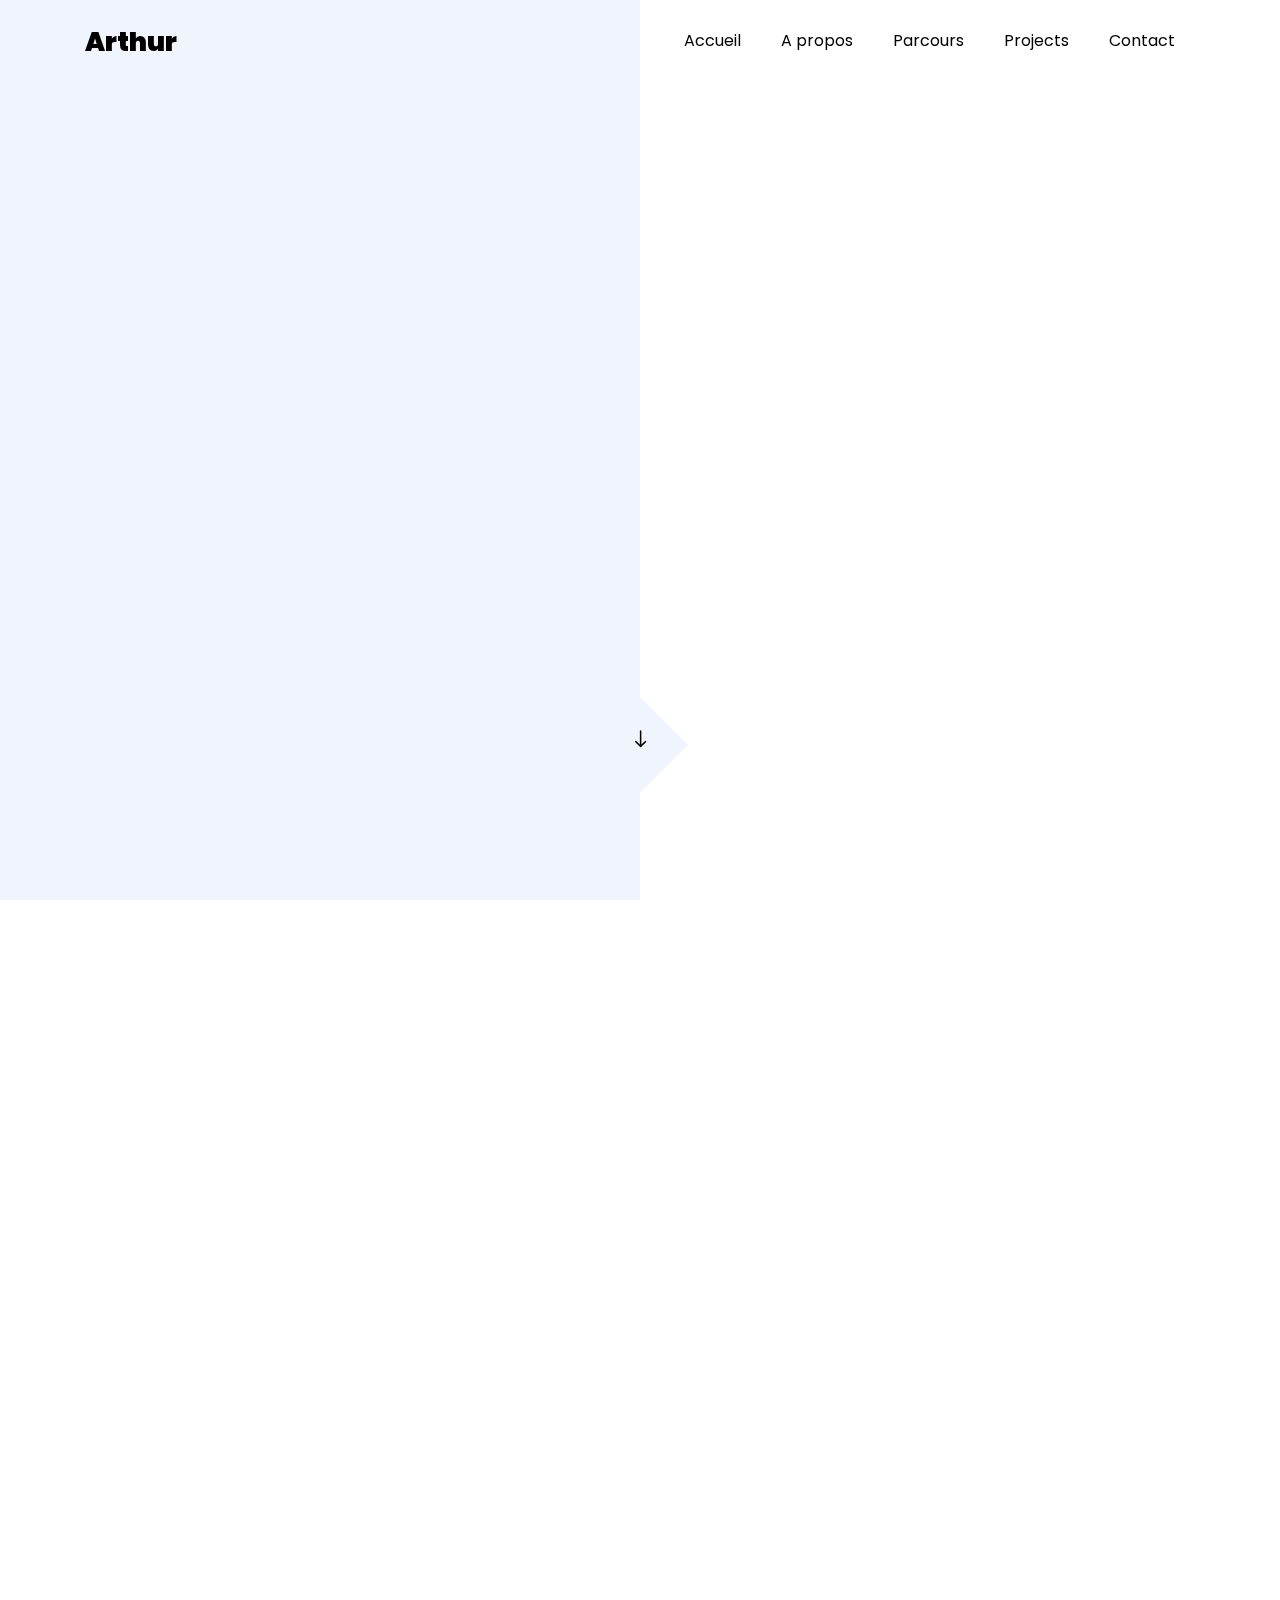
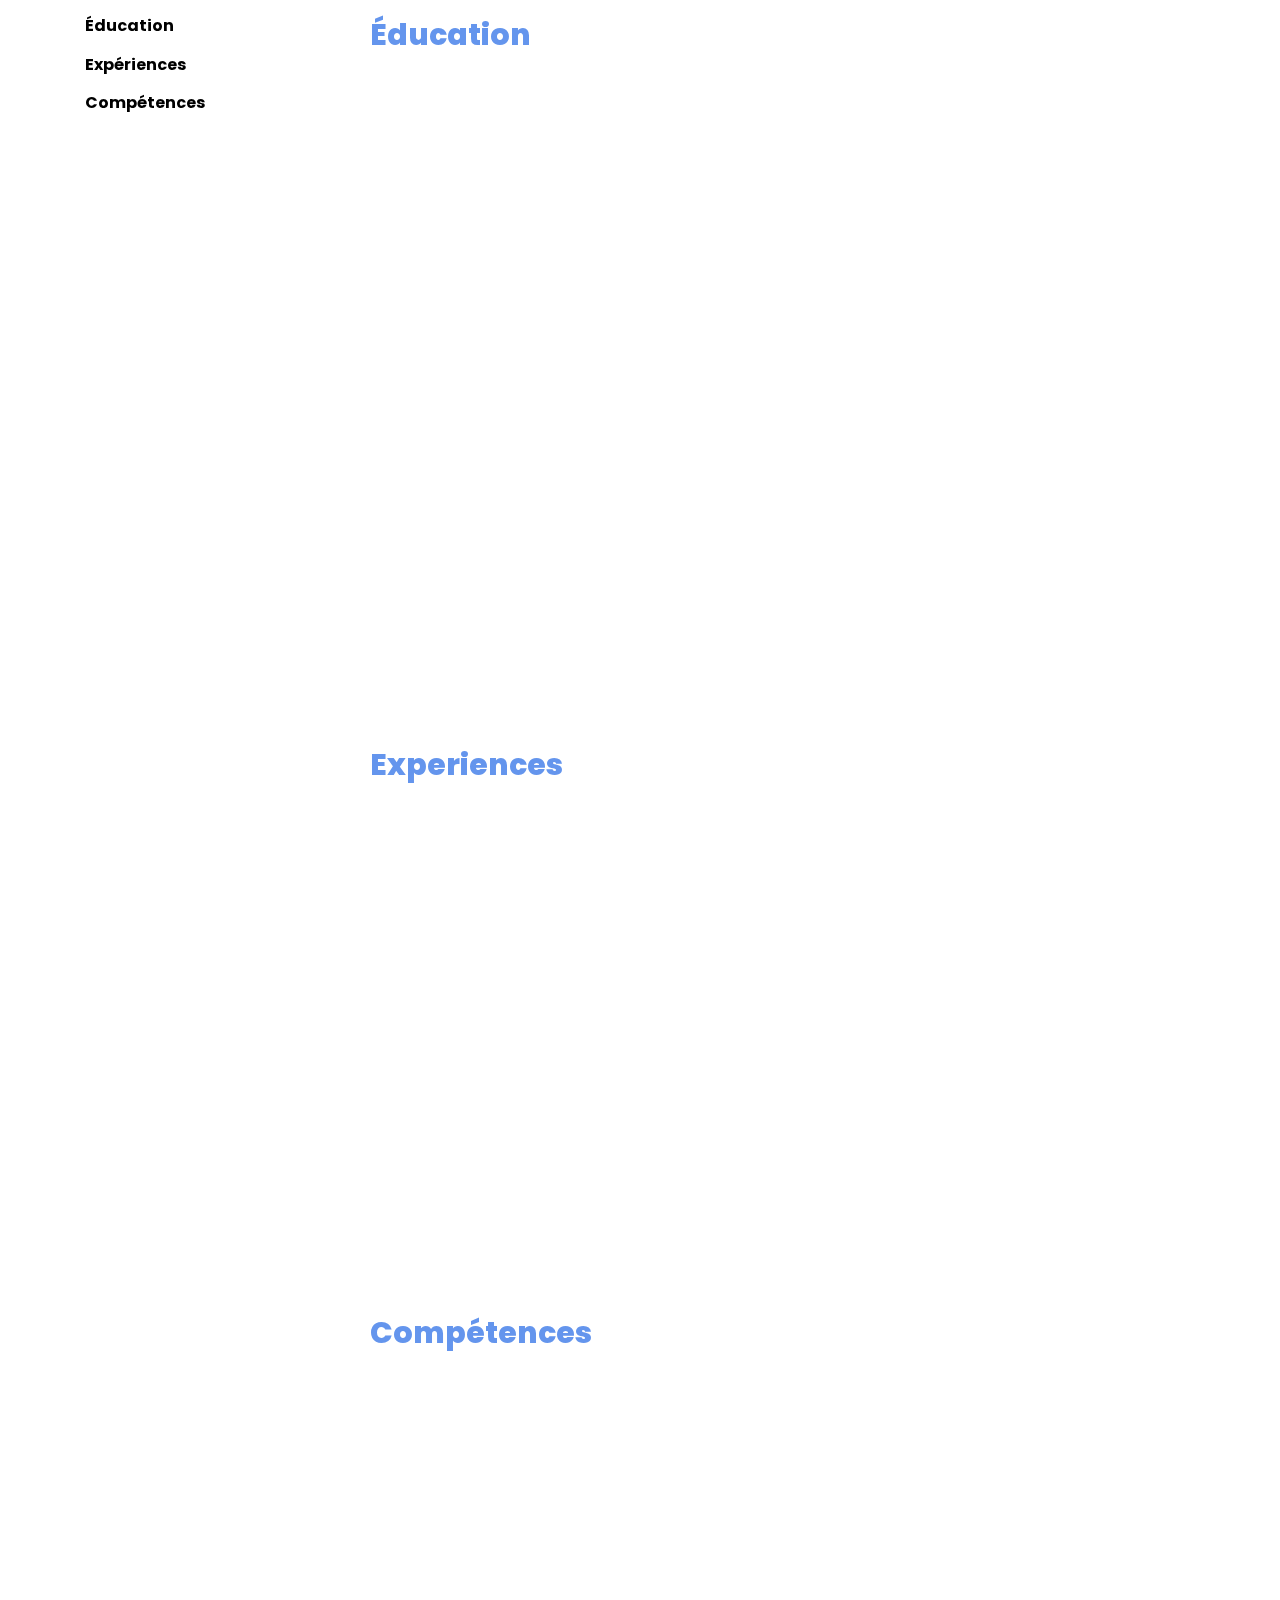
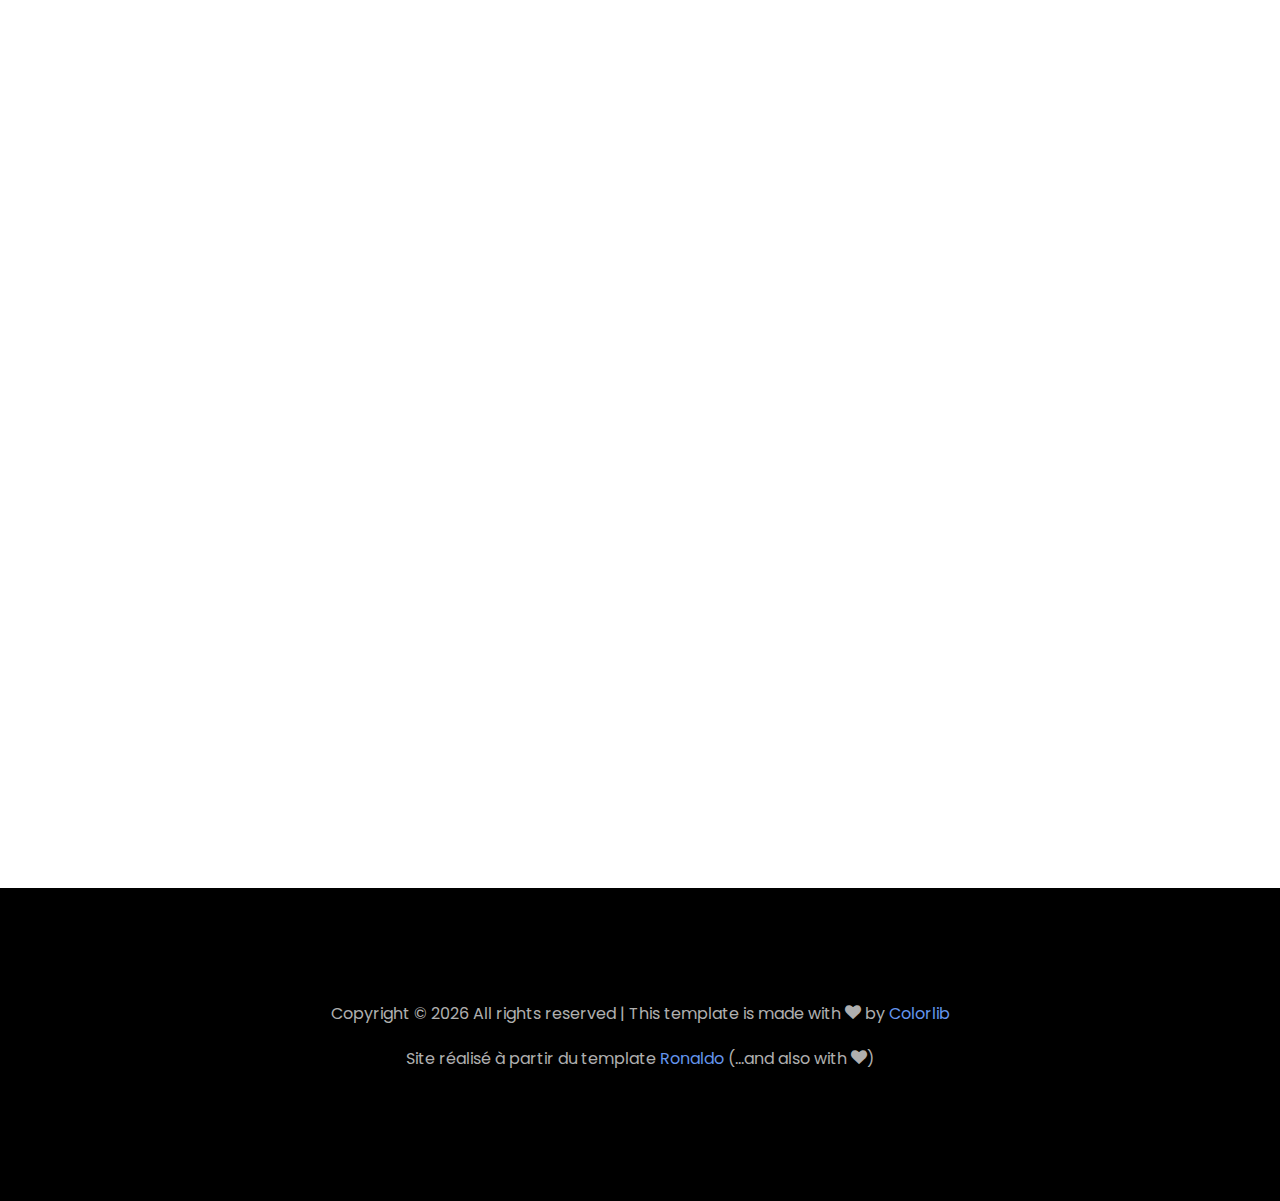
==== index.html @ f4942890 "add files" ====
<!DOCTYPE html>
<html lang="en">

<head>
	<title>Arthur Poullin</title>
	<meta charset="utf-8">
	<meta name="viewport" content="width=device-width, initial-scale=1, shrink-to-fit=no">

	<link href="https://fonts.googleapis.com/css?family=Poppins:100,200,300,400,500,600,700,800,900" rel="stylesheet">

	<link rel="stylesheet" href="css/open-iconic-bootstrap.min.css">
	<link rel="stylesheet" href="css/animate.css">

	<link rel="stylesheet" href="css/owl.carousel.min.css">
	<link rel="stylesheet" href="css/owl.theme.default.min.css">
	<link rel="stylesheet" href="css/magnific-popup.css">

	<link rel="stylesheet" href="css/aos.css">

	<link rel="stylesheet" href="css/ionicons.min.css">

	<link rel="stylesheet" href="css/flaticon.css">
	<link rel="stylesheet" href="css/icomoon.css">
	<link rel="stylesheet" href="css/style.css">
</head>

<body data-spy="scroll" data-target=".site-navbar-target" data-offset="300">


	<nav class="navbar navbar-expand-lg navbar-dark ftco_navbar ftco-navbar-light site-navbar-target" id="ftco-navbar">
		<div class="container">
			<a class="navbar-brand" href="index.html"><span>A</span>rthur</a>
			<button class="navbar-toggler js-fh5co-nav-toggle fh5co-nav-toggle" type="button" data-toggle="collapse"
				data-target="#ftco-nav" aria-controls="ftco-nav" aria-expanded="false" aria-label="Toggle navigation">
				<span class="oi oi-menu"></span> Menu
			</button>

			<div class="collapse navbar-collapse" id="ftco-nav">
				<ul class="navbar-nav nav ml-auto">
					<li class="nav-item"><a href="#home-section" class="nav-link"><span>Accueil</span></a></li>
					<li class="nav-item"><a href="#about-section" class="nav-link"><span>A propos</span></a></li>
					<li class="nav-item"><a href="#resume-section" class="nav-link"><span>Parcours</span></a></li>
					<li class="nav-item"><a href="#projects-section" class="nav-link"><span>Projects</span></a></li>
					<li class="nav-item"><a href="#contact-section" class="nav-link"><span>Contact</span></a></li>
				</ul>
			</div>
		</div>
	</nav>


	<section class="hero-wrap js-fullheight">
		<div class="overlay"></div>
		<div class="container">
			<div class="row no-gutters slider-text js-fullheight justify-content-center align-items-center">
				<div class="col-lg-8 col-md-6 ftco-animate d-flex align-items-center">
					<div class="text text-center">
						<span class="subheading">Bonjour, je suis </span>
						<h1>Arthur Poullin</h1>
						<h2>Bienvenue sur mon site !</h2>

					</div>
				</div>
			</div>
		</div>
		</div>
		<div class="mouse">
			<a href="#" class="mouse-icon">
				<div class="mouse-wheel"><span class="ion-ios-arrow-round-down"></span></div>
			</a>
		</div>
	</section>

	<section class="ftco-about goto-here ftco-section ftco-no-pt ftco-no-pb" id="about-section">
		<div class="container">
			<div class="row justify-content-center py-5 mt-5">
				<div class="col-md-12 heading-section ftco-animate fadeInUp ftco-animated">
					<div class="text-center">
						<h2 class="mb-4">A propos</h2>
						<p>Je suis
							<span class="txt-rotate" data-period="700"
								data-rotate='[ "passionné d&#39;informatique.", "étudiant.", "ambitieux."]'>
								<span class="wrap"></span>
							</span>
						</p>
					</div>

					<div class="d-flex">
						<ul class="about-info list-inline mx-auto justify-content-center mt-4 mb-4 px-md-0 px-2">
							<li class="d-flex"><span>Nom :</span> <span>Arthur Poullin</span></li>
							<li class="d-flex"><span>Age :</span> <span id="age" birth="June 18, 1999"></span></li>
							<li class="d-flex"><span>Addresse :</span> <span>14000 Caen, France</span>
							</li>
							<li class="d-flex"><span>Email :</span> <span>
									<a href="mailto:arthur.poullin99@gmail.com">arthur.poullin99@gmail.com</a></span>
							</li>
							<li class="d-flex"><span>Téléphone :</span> <span>
									<a href="tel://+33635286631">+33 6 35 28 66 31</a></span>
							</li>
						</ul>
					</div>

					<div class="counter-wrap ftco-animate fadeInUp d-flex justify-content-center ftco-animated">
						<p><a href="#" class="btn btn-primary py-3 px-3 mr-2">Télécharger mon CV</a></p>
						<p>
							<a href="https://www.linkedin.com/in/arthur-p-645905150/" class="btn btn-primary py-3 px-3 mr-2">
								<img src="images/linkedIn-logo.png" class="img-fluid button-icon">
							</a>
						</p>

					</div>

				</div>

			</div>
		</div>
	</section>

	<section class="ftco-section ftco-no-pb" id="resume-section">
		<div class="container">
			<div class="row">
				<div class="col-md-3">
					<nav id="navi">
						<ul>
							<li><a href="#page-1">Éducation</a></li>
							<li><a href="#page-2">Expériences</a></li>
							<li><a href="#page-3">Compétences</a></li>
						</ul>
					</nav>
				</div>
				<div class="col-md-9">
					<div id="page-1" class="page one">
						<h2 class="heading">Éducation</h2>
						<div class="resume-wrap d-flex ftco-animate">
							<div class="icon d-flex align-items-center justify-content-center">
								<span class="flaticon-ideas"></span>
							</div>
							<div class="text pl-3">
								<span class="date">2018-2019</span>
								<h2>Licence Informatique</h2>
								<span class="position">Caen, Campus 2</span>
								<p>Diplôme en cours.</p>
							</div>
						</div>
						<div class="resume-wrap d-flex ftco-animate">
							<div class="icon d-flex align-items-center justify-content-center">
								<span class="flaticon-ideas"></span>
							</div>
							<div class="text pl-3">
								<span class="date">2017-2019</span>
								<h2>DUT Informatique</h2>
								<span class="position">Ifs, Campus 3</span>
								<p>Diplôme obtennu.</p>
							</div>
						</div>
						<div class="resume-wrap d-flex ftco-animate">
							<div class="icon d-flex align-items-center justify-content-center">
								<span class="flaticon-ideas"></span>
							</div>
							<div class="text pl-3">
								<span class="date">2014-2017</span>
								<h2>Baccalauréat option S</h2>
								<span class="position">Lycée Charles de Gaulle, Caen</span>
								<p>Diplôme obtenu, mention assez-bien.</p>
							</div>
						</div>
					</div>

					<div id="page-2" class="page two">
						<h2 class="heading">Experiences</h2>
						<div class="resume-wrap d-flex ftco-animate">
							<div class="icon d-flex align-items-center justify-content-center">
								<span class="flaticon-ideas"></span>
							</div>
							<div class="text pl-3">
								<span class="date">Avril 2019-Juin 2019</span>
								<h2>Stage à Malkyrs Studio</h2>
								<span class="position">Développeur informatique</span>
								<p>Chargé de la création d'une interface de contrôle des
									cartes du jeu Malkyrs. Interface réalisé en C# à l'aide
									de Visual Studio</p>
							</div>
						</div>
						<div class="resume-wrap d-flex ftco-animate">
							<div class="icon d-flex align-items-center justify-content-center">
								<span class="flaticon-ideas"></span>
							</div>
							<div class="text pl-3">
								<span class="date">Eté 2018</span>
								<h2>ASH Bio-nettoyage au CHU de Caen</h2>
								<span class="position">Contrat Saisonnier</span>
								<p>Contrat saisonnier au sein du CHU de Caen.</p>
							</div>
						</div>
					</div>

					<div id="page-3" class="page three">
						<h2 class="heading">Compétences</h2>
						<div class="row">
							<div class="col-md-6 animate-box">
								<div class="progress-wrap ftco-animate">
									<h3>Java / C#</h3>
									<div class="progress">
										<div class="progress-bar color-1" role="progressbar" aria-valuenow="80"
											aria-valuemin="0" aria-valuemax="100" style="width:80%">
											<span>80%</span>
										</div>
									</div>
								</div>
							</div>
							<div class="col-md-6 animate-box">
								<div class="progress-wrap ftco-animate">
									<h3>C / Python</h3>
									<div class="progress">
										<div class="progress-bar color-2" role="progressbar" aria-valuenow="60"
											aria-valuemin="0" aria-valuemax="100" style="width:60%">
											<span>60%</span>
										</div>
									</div>
								</div>
							</div>
							<div class="col-md-6 animate-box">
								<div class="progress-wrap ftco-animate">
									<h3>SQL</h3>
									<div class="progress">
										<div class="progress-bar color-3" role="progressbar" aria-valuenow="80"
											aria-valuemin="0" aria-valuemax="70" style="width:80%">
											<span>80%</span>
										</div>
									</div>
								</div>
							</div>
							<div class="col-md-6 animate-box">
								<div class="progress-wrap ftco-animate">
									<h3>PHP</h3>
									<div class="progress">
										<div class="progress-bar color-4" role="progressbar" aria-valuenow="70"
											aria-valuemin="0" aria-valuemax="100" style="width:70%">
											<span>70%</span>
										</div>
									</div>
								</div>
							</div>
							<div class="col-md-6 animate-box">
								<div class="progress-wrap ftco-animate">
									<h3>HTML 5</h3>
									<div class="progress">
										<div class="progress-bar color-5" role="progressbar" aria-valuenow="70"
											aria-valuemin="0" aria-valuemax="100" style="width:70%">
											<span>70%</span>
										</div>
									</div>
								</div>
							</div>
							<div class="col-md-6 animate-box">
								<div class="progress-wrap ftco-animate">
									<h3>CSS 3</h3>
									<div class="progress">
										<div class="progress-bar color-6" role="progressbar" aria-valuenow="60"
											aria-valuemin="0" aria-valuemax="100" style="width:60%">
											<span>60%</span>
										</div>
									</div>
								</div>
							</div>
						</div>
					</div>
				</div>
			</div>
		</div>
	</section>

	<section class="ftco-section ftco-project" id="projects-section">
		<div class="container">
			<div class="row no-gutters justify-content-center pb-5">
				<div class="col-md-12 heading-section text-center ftco-animate">
					<h1 class="big big-2">Projets</h1>
					<h2 class="mb-4">Projets</h2>
					<p>Les différents projets informatique que j'ai pu être amené à développer au cours de ma formation. </p>
				</div>
			</div>

			<div class="row justify-content-center">
				<div class="col-md-6">
					<div class="project img ftco-animate d-flex justify-content-center align-items-center"
						style="background-image: url(images/work-1.jpg);">
						<div class="overlay"></div>
						<div class="text text-center p-4">
							<h3><a href="#">Aromatic</a></h3>
						</div>											
					</div>

					<div class="resume-wrap no-border d-flex ftco-animate pt-5 pb-5 pl-2">
						<div class="icon d-flex align-items-center justify-content-center">
							<span class="flaticon-ideas"></span>
						</div>
						<div class="text pl-3">
							<span class="date">2017-2019</span>
							<h2>Aromatic </h2>
							<span class="position">Site de e-commerce</span>
							<p>Projet de 2ème année de DUT Informatique réalisé à l'aide de Prestashop pour la vente 
								de vêtement en ligne de la marque <a href="https://www.facebook.com/aromaticskateboarding/">Aromatic</a>.
							</p>
						</div>
					</div>
				</div>

				<div class="col-md-6">
					<div class="project img ftco-animate d-flex justify-content-center align-items-center"
						style="background-image: url(images/work-2.jpg);">
						<div class="overlay"></div>
						<div class="text text-center p-4">
							<h3><a href="#">Series+</a></h3>
						</div>											
					</div>

					<div class="resume-wrap no-border d-flex ftco-animate pt-5 pb-5 pr-2 pl-2">
						<div class="icon d-flex align-items-center justify-content-center">
							<span class="flaticon-ideas"></span>
						</div>
						<div class="text pl-3">
							<span class="date">2019</span>
							<h2>Series+</h2>
							<span class="position">Site repertoriant les séries</span>
							<p>Ce site a été développé en utilisant l'architecture MVCR en PHP objet. Celui-ci communique
								avec une base de données SQL permettant la gestion des séries et des comptes utilisateurs.</p>
						</div>
					</div>
				</div>

				<div class="col-md-6">
					<div class="project img ftco-animate d-flex justify-content-center align-items-center"
						style="background-image: url(images/work-3.jpg);">
						<div class="overlay"></div>
						<div class="text text-center p-4">
							<h3><a href="#">Black-Jack</a></h3>
						</div>											
					</div>

					<div class="resume-wrap no-border d-flex ftco-animate pt-5 pb-5 pl-2">
						<div class="icon d-flex align-items-center justify-content-center">
							<span class="flaticon-ideas"></span>
						</div>
						<div class="text pl-3">
							<span class="date">2019</span>
							<h2>BlackJack</h2>
							<span class="position">Application Java</span>
							<p>Application développé en Java à l'aide du modèle MVC. Le jeu utilise la bibliothèque JavaSwing
								pour la partie Vue.
							</p>
						</div>
					</div>
				</div>

				<div class="col-md-6">
					<div class="project img ftco-animate d-flex justify-content-center align-items-center"
						style="background-image: url(images/work-4.png);">
						<div class="overlay"></div>
						<div class="text text-center p-4">
							<h3><a href="#">Malkyrs NFC Interface</a></h3>
						</div>											
					</div>

					<div class="resume-wrap no-border d-flex ftco-animate pt-5 pb-5 pl-2">
						<div class="icon d-flex align-items-center justify-content-center">
							<span class="flaticon-ideas"></span>
						</div>
						<div class="text pl-3">
							<span class="date">2019</span>
							<h2>Interface de Contrôle des cartes Malkyrs</h2>
							<span class="position">Interface de Contrôle des cartes Malkyrs</span>
							<p>Interface développé à l'aide de Visual Studio en C# pour la validation des cartes du jeu Malkyrs.
								L'application se base sur l'API du jeu et utilise Material Design pour l'affichage.
							</p>
						</div>
					</div>
				</div>
				
			</div>
		</div>
	</section>

	<section class="ftco-section contact-section ftco-no-pb" id="contact-section">
		<div class="container">
			<div class="row justify-content-center mb-5 pb-3">
				<div class="col-md-7 heading-section text-center ftco-animate">
					<h1 class="big big-2">Contact</h1>
					<h2 class="mb-4">Contactez moi</h2>
					<p>N'hésitez pas à me contacter par mail ou par téléphone.</p>
				</div>
			</div>

			<div class="row d-flex contact-info mb-5">
				<div class="col-md-6 d-flex ftco-animate">
					<div class="align-self-stretch box text-center p-4 shadow">
						<div class="icon d-flex align-items-center justify-content-center">
							<span class="icon-phone2"></span>
						</div>
						<div>
							<h3 class="mb-4">Téléphone</h3>
							<p><a href="tel://+33635286631">+33 6 35 28 66 31</a></p>
						</div>
					</div>
				</div>
				<div class="col-md-6 d-flex ftco-animate">
					<div class="align-self-stretch box text-center p-4 shadow">
						<div class="icon d-flex align-items-center justify-content-center">
							<span class="icon-paper-plane"></span>
						</div>
						<div>
							<h3 class="mb-4">Adresse email</h3>
							<p><a href="mailto:arthur.poullin99@gmail.com">arthur.poullin99@gmail.com</a></p>
						</div>
					</div>
				</div>
			</div>
		</div>
	</section>


	<footer class="ftco-footer ftco-section">
		<div class="container">
			<div class="row">
				<div class="col-md-12 text-center">
					<p>
						<!-- Link back to Colorlib can't be removed. Template is licensed under CC BY 3.0. -->
						Copyright &copy;
						<script>document.write(new Date().getFullYear());</script> All rights reserved | This template
						is made with <i class="icon-heart color-danger" aria-hidden="true"></i> by <a
							href="https://colorlib.com" target="_blank">Colorlib</a>
						<!-- Link back to Colorlib can't be removed. Template is licensed under CC BY 3.0. -->
					</p>
				</div>
				<div class="col-md-12 text-center">
					<p>Site réalisé à partir du template <a href="https://colorlib.com/wp/template/ronaldo/">Ronaldo</a>
						 (...and also with <i class="icon-heart color-danger" aria-hidden="true"></i>)
					</p>
				</div>
			</div>
		</div>
	</footer>



	<!-- loader -->
	<div id="ftco-loader" class="show fullscreen"><svg class="circular" width="48px" height="48px">
			<circle class="path-bg" cx="24" cy="24" r="22" fill="none" stroke-width="4" stroke="#eeeeee" />
			<circle class="path" cx="24" cy="24" r="22" fill="none" stroke-width="4" stroke-miterlimit="10"
				stroke="#F96D00" /></svg></div>


	<script src="js/jquery.min.js"></script>
	<script src="js/jquery-migrate-3.0.1.min.js"></script>
	<script src="js/popper.min.js"></script>
	<script src="js/bootstrap.min.js"></script>
	<script src="js/jquery.easing.1.3.js"></script>
	<script src="js/jquery.waypoints.min.js"></script>
	<script src="js/jquery.stellar.min.js"></script>
	<script src="js/owl.carousel.min.js"></script>
	<script src="js/jquery.magnific-popup.min.js"></script>
	<script src="js/aos.js"></script>
	<script src="js/jquery.animateNumber.min.js"></script>
	<script src="js/scrollax.min.js"></script>

	<script src="js/main.js"></script>

</body>

</html>
---- css/flaticon.css ----
/*
  	Flaticon icon font: Flaticon
  	Creation date: 04/01/2019 13:45
  	*/


@font-face {
  font-family: "Flaticon";
  src: url("../fonts/flaticon/font/Flaticon.eot");
  src: url("../fonts/flaticon/font/Flaticon.eot?#iefix") format("embedded-opentype"),
       url("../fonts/flaticon/font/Flaticon.woff") format("woff"),
       url("../fonts/flaticon/font/Flaticon.ttf") format("truetype"),
       url("../fonts/flaticon/font/Flaticon.svg#Flaticon") format("svg");
  font-weight: normal;
  font-style: normal;
}

@media screen and (-webkit-min-device-pixel-ratio:0) {
  @font-face {
    font-family: "Flaticon";
    src: url("../fonts/flaticon/font/Flaticon.svg#Flaticon") format("svg");
  }
}

[class^="flaticon-"]:before, [class*=" flaticon-"]:before,
[class^="flaticon-"]:after, [class*=" flaticon-"]:after {   
  font-family: Flaticon;
  font-style: normal;
  font-weight: normal;
  font-variant: normal;
  text-transform: none;
  line-height: 1;

  /* Better Font Rendering =========== */
  -webkit-font-smoothing: antialiased;
  -moz-osx-font-smoothing: grayscale;
}

.flaticon-ideas:before { content: "\f100"; }
.flaticon-flasks:before { content: "\f101"; }
.flaticon-analysis:before { content: "\f102"; }
.flaticon-ux-design:before { content: "\f103"; }
.flaticon-web-design:before { content: "\f104"; }
.flaticon-idea:before { content: "\f105"; }
.flaticon-innovation:before { content: "\f106"; }
---- css/icomoon.css ----
@font-face {
  font-family: 'icomoon';
  src:  url('../fonts/icomoon/icomoon.eot?6tt51o');
  src:  url('../fonts/icomoon/icomoon.eot?6tt51o#iefix') format('embedded-opentype'),
    url('../fonts/icomoon/icomoon.ttf?6tt51o') format('truetype'),
    url('../fonts/icomoon/icomoon.woff?6tt51o') format('woff'),
    url('../fonts/icomoon/icomoon.svg?6tt51o#icomoon') format('svg');
  font-weight: normal;
  font-style: normal;
}

[class^="icon-"], [class*=" icon-"] {
  /* use !important to prevent issues with browser extensions that change fonts */
  font-family: 'icomoon' !important;
  speak: none;
  font-style: normal;
  font-weight: normal;
  font-variant: normal;
  text-transform: none;
  line-height: 1;

  /* Better Font Rendering =========== */
  -webkit-font-smoothing: antialiased;
  -moz-osx-font-smoothing: grayscale;
}

.icon-asterisk:before {
  content: "\f069";
}
.icon-plus:before {
  content: "\f067";
}
.icon-question:before {
  content: "\f128";
}
.icon-minus:before {
  content: "\f068";
}
.icon-glass:before {
  content: "\f000";
}
.icon-music:before {
  content: "\f001";
}
.icon-search:before {
  content: "\f002";
}
.icon-envelope-o:before {
  content: "\f003";
}
.icon-heart:before {
  content: "\f004";
}
.icon-star:before {
  content: "\f005";
}
.icon-star-o:before {
  content: "\f006";
}
.icon-user:before {
  content: "\f007";
}
.icon-film:before {
  content: "\f008";
}
.icon-th-large:before {
  content: "\f009";
}
.icon-th:before {
  content: "\f00a";
}
.icon-th-list:before {
  content: "\f00b";
}
.icon-check:before {
  content: "\f00c";
}
.icon-close:before {
  content: "\f00d";
}
.icon-remove:before {
  content: "\f00d";
}
.icon-times:before {
  content: "\f00d";
}
.icon-search-plus:before {
  content: "\f00e";
}
.icon-search-minus:before {
  content: "\f010";
}
.icon-power-off:before {
  content: "\f011";
}
.icon-signal:before {
  content: "\f012";
}
.icon-cog:before {
  content: "\f013";
}
.icon-gear:before {
  content: "\f013";
}
.icon-trash-o:before {
  content: "\f014";
}
.icon-home:before {
  content: "\f015";
}
.icon-file-o:before {
  content: "\f016";
}
.icon-clock-o:before {
  content: "\f017";
}
.icon-road:before {
  content: "\f018";
}
.icon-download:before {
  content: "\f019";
}
.icon-arrow-circle-o-down:before {
  content: "\f01a";
}
.icon-arrow-circle-o-up:before {
  content: "\f01b";
}
.icon-inbox:before {
  content: "\f01c";
}
.icon-play-circle-o:before {
  content: "\f01d";
}
.icon-repeat:before {
  content: "\f01e";
}
.icon-rotate-right:before {
  content: "\f01e";
}
.icon-refresh:before {
  content: "\f021";
}
.icon-list-alt:before {
  content: "\f022";
}
.icon-lock:before {
  content: "\f023";
}
.icon-flag:before {
  content: "\f024";
}
.icon-headphones:before {
  content: "\f025";
}
.icon-volume-off:before {
  content: "\f026";
}
.icon-volume-down:before {
  content: "\f027";
}
.icon-volume-up:before {
  content: "\f028";
}
.icon-qrcode:before {
  content: "\f029";
}
.icon-barcode:before {
  content: "\f02a";
}
.icon-tag:before {
  content: "\f02b";
}
.icon-tags:before {
  content: "\f02c";
}
.icon-book:before {
  content: "\f02d";
}
.icon-bookmark:before {
  content: "\f02e";
}
.icon-print:before {
  content: "\f02f";
}
.icon-camera:before {
  content: "\f030";
}
.icon-font:before {
  content: "\f031";
}
.icon-bold:before {
  content: "\f032";
}
.icon-italic:before {
  content: "\f033";
}
.icon-text-height:before {
  content: "\f034";
}
.icon-text-width:before {
  content: "\f035";
}
.icon-align-left:before {
  content: "\f036";
}
.icon-align-center:before {
  content: "\f037";
}
.icon-align-right:before {
  content: "\f038";
}
.icon-align-justify:before {
  content: "\f039";
}
.icon-list:before {
  content: "\f03a";
}
.icon-dedent:before {
  content: "\f03b";
}
.icon-outdent:before {
  content: "\f03b";
}
.icon-indent:before {
  content: "\f03c";
}
.icon-video-camera:before {
  content: "\f03d";
}
.icon-image:before {
  content: "\f03e";
}
.icon-photo:before {
  content: "\f03e";
}
.icon-picture-o:before {
  content: "\f03e";
}
.icon-pencil:before {
  content: "\f040";
}
.icon-map-marker:before {
  content: "\f041";
}
.icon-adjust:before {
  content: "\f042";
}
.icon-tint:before {
  content: "\f043";
}
.icon-edit:before {
  content: "\f044";
}
.icon-pencil-square-o:before {
  content: "\f044";
}
.icon-share-square-o:before {
  content: "\f045";
}
.icon-check-square-o:before {
  content: "\f046";
}
.icon-arrows:before {
  content: "\f047";
}
.icon-step-backward:before {
  content: "\f048";
}
.icon-fast-backward:before {
  content: "\f049";
}
.icon-backward:before {
  content: "\f04a";
}
.icon-play:before {
  content: "\f04b";
}
.icon-pause:before {
  content: "\f04c";
}
.icon-stop:before {
  content: "\f04d";
}
.icon-forward:before {
  content: "\f04e";
}
.icon-fast-forward:before {
  content: "\f050";
}
.icon-step-forward:before {
  content: "\f051";
}
.icon-eject:before {
  content: "\f052";
}
.icon-chevron-left:before {
  content: "\f053";
}
.icon-chevron-right:before {
  content: "\f054";
}
.icon-plus-circle:before {
  content: "\f055";
}
.icon-minus-circle:before {
  content: "\f056";
}
.icon-times-circle:before {
  content: "\f057";
}
.icon-check-circle:before {
  content: "\f058";
}
.icon-question-circle:before {
  content: "\f059";
}
.icon-info-circle:before {
  content: "\f05a";
}
.icon-crosshairs:before {
  content: "\f05b";
}
.icon-times-circle-o:before {
  content: "\f05c";
}
.icon-check-circle-o:before {
  content: "\f05d";
}
.icon-ban:before {
  content: "\f05e";
}
.icon-arrow-left:before {
  content: "\f060";
}
.icon-arrow-right:before {
  content: "\f061";
}
.icon-arrow-up:before {
  content: "\f062";
}
.icon-arrow-down:before {
  content: "\f063";
}
.icon-mail-forward:before {
  content: "\f064";
}
.icon-share:before {
  content: "\f064";
}
.icon-expand:before {
  content: "\f065";
}
.icon-compress:before {
  content: "\f066";
}
.icon-exclamation-circle:before {
  content: "\f06a";
}
.icon-gift:before {
  content: "\f06b";
}
.icon-leaf:before {
  content: "\f06c";
}
.icon-fire:before {
  content: "\f06d";
}
.icon-eye:before {
  content: "\f06e";
}
.icon-eye-slash:before {
  content: "\f070";
}
.icon-exclamation-triangle:before {
  content: "\f071";
}
.icon-warning:before {
  content: "\f071";
}
.icon-plane:before {
  content: "\f072";
}
.icon-calendar:before {
  content: "\f073";
}
.icon-random:before {
  content: "\f074";
}
.icon-comment:before {
  content: "\f075";
}
.icon-magnet:before {
  content: "\f076";
}
.icon-chevron-up:before {
  content: "\f077";
}
.icon-chevron-down:before {
  content: "\f078";
}
.icon-retweet:before {
  content: "\f079";
}
.icon-shopping-cart:before {
  content: "\f07a";
}
.icon-folder:before {
  content: "\f07b";
}
.icon-folder-open:before {
  content: "\f07c";
}
.icon-arrows-v:before {
  content: "\f07d";
}
.icon-arrows-h:before {
  content: "\f07e";
}
.icon-bar-chart:before {
  content: "\f080";
}
.icon-bar-chart-o:before {
  content: "\f080";
}
.icon-twitter-square:before {
  content: "\f081";
}
.icon-facebook-square:before {
  content: "\f082";
}
.icon-camera-retro:before {
  content: "\f083";
}
.icon-key:before {
  content: "\f084";
}
.icon-cogs:before {
  content: "\f085";
}
.icon-gears:before {
  content: "\f085";
}
.icon-comments:before {
  content: "\f086";
}
.icon-thumbs-o-up:before {
  content: "\f087";
}
.icon-thumbs-o-down:before {
  content: "\f088";
}
.icon-star-half:before {
  content: "\f089";
}
.icon-heart-o:before {
  content: "\f08a";
}
.icon-sign-out:before {
  content: "\f08b";
}
.icon-linkedin-square:before {
  content: "\f08c";
}
.icon-thumb-tack:before {
  content: "\f08d";
}
.icon-external-link:before {
  content: "\f08e";
}
.icon-sign-in:before {
  content: "\f090";
}
.icon-trophy:before {
  content: "\f091";
}
.icon-github-square:before {
  content: "\f092";
}
.icon-upload:before {
  content: "\f093";
}
.icon-lemon-o:before {
  content: "\f094";
}
.icon-phone:before {
  content: "\f095";
}
.icon-square-o:before {
  content: "\f096";
}
.icon-bookmark-o:before {
  content: "\f097";
}
.icon-phone-square:before {
  content: "\f098";
}
.icon-twitter:before {
  content: "\f099";
}
.icon-facebook:before {
  content: "\f09a";
}
.icon-facebook-f:before {
  content: "\f09a";
}
.icon-github:before {
  content: "\f09b";
}
.icon-unlock:before {
  content: "\f09c";
}
.icon-credit-card:before {
  content: "\f09d";
}
.icon-feed:before {
  content: "\f09e";
}
.icon-rss:before {
  content: "\f09e";
}
.icon-hdd-o:before {
  content: "\f0a0";
}
.icon-bullhorn:before {
  content: "\f0a1";
}
.icon-bell-o:before {
  content: "\f0a2";
}
.icon-certificate:before {
  content: "\f0a3";
}
.icon-hand-o-right:before {
  content: "\f0a4";
}
.icon-hand-o-left:before {
  content: "\f0a5";
}
.icon-hand-o-up:before {
  content: "\f0a6";
}
.icon-hand-o-down:before {
  content: "\f0a7";
}
.icon-arrow-circle-left:before {
  content: "\f0a8";
}
.icon-arrow-circle-right:before {
  content: "\f0a9";
}
.icon-arrow-circle-up:before {
  content: "\f0aa";
}
.icon-arrow-circle-down:before {
  content: "\f0ab";
}
.icon-globe:before {
  content: "\f0ac";
}
.icon-wrench:before {
  content: "\f0ad";
}
.icon-tasks:before {
  content: "\f0ae";
}
.icon-filter:before {
  content: "\f0b0";
}
.icon-briefcase:before {
  content: "\f0b1";
}
.icon-arrows-alt:before {
  content: "\f0b2";
}
.icon-group:before {
  content: "\f0c0";
}
.icon-users:before {
  content: "\f0c0";
}
.icon-chain:before {
  content: "\f0c1";
}
.icon-link:before {
  content: "\f0c1";
}
.icon-cloud:before {
  content: "\f0c2";
}
.icon-flask:before {
  content: "\f0c3";
}
.icon-cut:before {
  content: "\f0c4";
}
.icon-scissors:before {
  content: "\f0c4";
}
.icon-copy:before {
  content: "\f0c5";
}
.icon-files-o:before {
  content: "\f0c5";
}
.icon-paperclip:before {
  content: "\f0c6";
}
.icon-floppy-o:before {
  content: "\f0c7";
}
.icon-save:before {
  content: "\f0c7";
}
.icon-square:before {
  content: "\f0c8";
}
.icon-bars:before {
  content: "\f0c9";
}
.icon-navicon:before {
  content: "\f0c9";
}
.icon-reorder:before {
  content: "\f0c9";
}
.icon-list-ul:before {
  content: "\f0ca";
}
.icon-list-ol:before {
  content: "\f0cb";
}
.icon-strikethrough:before {
  content: "\f0cc";
}
.icon-underline:before {
  content: "\f0cd";
}
.icon-table:before {
  content: "\f0ce";
}
.icon-magic:before {
  content: "\f0d0";
}
.icon-truck:before {
  content: "\f0d1";
}
.icon-pinterest:before {
  content: "\f0d2";
}
.icon-pinterest-square:before {
  content: "\f0d3";
}
.icon-google-plus-square:before {
  content: "\f0d4";
}
.icon-google-plus:before {
  content: "\f0d5";
}
.icon-money:before {
  content: "\f0d6";
}
.icon-caret-down:before {
  content: "\f0d7";
}
.icon-caret-up:before {
  content: "\f0d8";
}
.icon-caret-left:before {
  content: "\f0d9";
}
.icon-caret-right:before {
  content: "\f0da";
}
.icon-columns:before {
  content: "\f0db";
}
.icon-sort:before {
  content: "\f0dc";
}
.icon-unsorted:before {
  content: "\f0dc";
}
.icon-sort-desc:before {
  content: "\f0dd";
}
.icon-sort-down:before {
  content: "\f0dd";
}
.icon-sort-asc:before {
  content: "\f0de";
}
.icon-sort-up:before {
  content: "\f0de";
}
.icon-envelope:before {
  content: "\f0e0";
}
.icon-linkedin:before {
  content: "\f0e1";
}
.icon-rotate-left:before {
  content: "\f0e2";
}
.icon-undo:before {
  content: "\f0e2";
}
.icon-gavel:before {
  content: "\f0e3";
}
.icon-legal:before {
  content: "\f0e3";
}
.icon-dashboard:before {
  content: "\f0e4";
}
.icon-tachometer:before {
  content: "\f0e4";
}
.icon-comment-o:before {
  content: "\f0e5";
}
.icon-comments-o:before {
  content: "\f0e6";
}
.icon-bolt:before {
  content: "\f0e7";
}
.icon-flash:before {
  content: "\f0e7";
}
.icon-sitemap:before {
  content: "\f0e8";
}
.icon-umbrella:before {
  content: "\f0e9";
}
.icon-clipboard:before {
  content: "\f0ea";
}
.icon-paste:before {
  content: "\f0ea";
}
.icon-lightbulb-o:before {
  content: "\f0eb";
}
.icon-exchange:before {
  content: "\f0ec";
}
.icon-cloud-download:before {
  content: "\f0ed";
}
.icon-cloud-upload:before {
  content: "\f0ee";
}
.icon-user-md:before {
  content: "\f0f0";
}
.icon-stethoscope:before {
  content: "\f0f1";
}
.icon-suitcase:before {
  content: "\f0f2";
}
.icon-bell:before {
  content: "\f0f3";
}
.icon-coffee:before {
  content: "\f0f4";
}
.icon-cutlery:before {
  content: "\f0f5";
}
.icon-file-text-o:before {
  content: "\f0f6";
}
.icon-building-o:before {
  content: "\f0f7";
}
.icon-hospital-o:before {
  content: "\f0f8";
}
.icon-ambulance:before {
  content: "\f0f9";
}
.icon-medkit:before {
  content: "\f0fa";
}
.icon-fighter-jet:before {
  content: "\f0fb";
}
.icon-beer:before {
  content: "\f0fc";
}
.icon-h-square:before {
  content: "\f0fd";
}
.icon-plus-square:before {
  content: "\f0fe";
}
.icon-angle-double-left:before {
  content: "\f100";
}
.icon-angle-double-right:before {
  content: "\f101";
}
.icon-angle-double-up:before {
  content: "\f102";
}
.icon-angle-double-down:before {
  content: "\f103";
}
.icon-angle-left:before {
  content: "\f104";
}
.icon-angle-right:before {
  content: "\f105";
}
.icon-angle-up:before {
  content: "\f106";
}
.icon-angle-down:before {
  content: "\f107";
}
.icon-desktop:before {
  content: "\f108";
}
.icon-laptop:before {
  content: "\f109";
}
.icon-tablet:before {
  content: "\f10a";
}
.icon-mobile:before {
  content: "\f10b";
}
.icon-mobile-phone:before {
  content: "\f10b";
}
.icon-circle-o:before {
  content: "\f10c";
}
.icon-quote-left:before {
  content: "\f10d";
}
.icon-quote-right:before {
  content: "\f10e";
}
.icon-spinner:before {
  content: "\f110";
}
.icon-circle:before {
  content: "\f111";
}
.icon-mail-reply:before {
  content: "\f112";
}
.icon-reply:before {
  content: "\f112";
}
.icon-github-alt:before {
  content: "\f113";
}
.icon-folder-o:before {
  content: "\f114";
}
.icon-folder-open-o:before {
  content: "\f115";
}
.icon-smile-o:before {
  content: "\f118";
}
.icon-frown-o:before {
  content: "\f119";
}
.icon-meh-o:before {
  content: "\f11a";
}
.icon-gamepad:before {
  content: "\f11b";
}
.icon-keyboard-o:before {
  content: "\f11c";
}
.icon-flag-o:before {
  content: "\f11d";
}
.icon-flag-checkered:before {
  content: "\f11e";
}
.icon-terminal:before {
  content: "\f120";
}
.icon-code:before {
  content: "\f121";
}
.icon-mail-reply-all:before {
  content: "\f122";
}
.icon-reply-all:before {
  content: "\f122";
}
.icon-star-half-empty:before {
  content: "\f123";
}
.icon-star-half-full:before {
  content: "\f123";
}
.icon-star-half-o:before {
  content: "\f123";
}
.icon-location-arrow:before {
  content: "\f124";
}
.icon-crop:before {
  content: "\f125";
}
.icon-code-fork:before {
  content: "\f126";
}
.icon-chain-broken:before {
  content: "\f127";
}
.icon-unlink:before {
  content: "\f127";
}
.icon-info:before {
  content: "\f129";
}
.icon-exclamation:before {
  content: "\f12a";
}
.icon-superscript:before {
  content: "\f12b";
}
.icon-subscript:before {
  content: "\f12c";
}
.icon-eraser:before {
  content: "\f12d";
}
.icon-puzzle-piece:before {
  content: "\f12e";
}
.icon-microphone:before {
  content: "\f130";
}
.icon-microphone-slash:before {
  content: "\f131";
}
.icon-shield:before {
  content: "\f132";
}
.icon-calendar-o:before {
  content: "\f133";
}
.icon-fire-extinguisher:before {
  content: "\f134";
}
.icon-rocket:before {
  content: "\f135";
}
.icon-maxcdn:before {
  content: "\f136";
}
.icon-chevron-circle-left:before {
  content: "\f137";
}
.icon-chevron-circle-right:before {
  content: "\f138";
}
.icon-chevron-circle-up:before {
  content: "\f139";
}
.icon-chevron-circle-down:before {
  content: "\f13a";
}
.icon-html5:before {
  content: "\f13b";
}
.icon-css3:before {
  content: "\f13c";
}
.icon-anchor:before {
  content: "\f13d";
}
.icon-unlock-alt:before {
  content: "\f13e";
}
.icon-bullseye:before {
  content: "\f140";
}
.icon-ellipsis-h:before {
  content: "\f141";
}
.icon-ellipsis-v:before {
  content: "\f142";
}
.icon-rss-square:before {
  content: "\f143";
}
.icon-play-circle:before {
  content: "\f144";
}
.icon-ticket:before {
  content: "\f145";
}
.icon-minus-square:before {
  content: "\f146";
}
.icon-minus-square-o:before {
  content: "\f147";
}
.icon-level-up:before {
  content: "\f148";
}
.icon-level-down:before {
  content: "\f149";
}
.icon-check-square:before {
  content: "\f14a";
}
.icon-pencil-square:before {
  content: "\f14b";
}
.icon-external-link-square:before {
  content: "\f14c";
}
.icon-share-square:before {
  content: "\f14d";
}
.icon-compass:before {
  content: "\f14e";
}
.icon-caret-square-o-down:before {
  content: "\f150";
}
.icon-toggle-down:before {
  content: "\f150";
}
.icon-caret-square-o-up:before {
  content: "\f151";
}
.icon-toggle-up:before {
  content: "\f151";
}
.icon-caret-square-o-right:before {
  content: "\f152";
}
.icon-toggle-right:before {
  content: "\f152";
}
.icon-eur:before {
  content: "\f153";
}
.icon-euro:before {
  content: "\f153";
}
.icon-gbp:before {
  content: "\f154";
}
.icon-dollar:before {
  content: "\f155";
}
.icon-usd:before {
  content: "\f155";
}
.icon-inr:before {
  content: "\f156";
}
.icon-rupee:before {
  content: "\f156";
}
.icon-cny:before {
  content: "\f157";
}
.icon-jpy:before {
  content: "\f157";
}
.icon-rmb:before {
  content: "\f157";
}
.icon-yen:before {
  content: "\f157";
}
.icon-rouble:before {
  content: "\f158";
}
.icon-rub:before {
  content: "\f158";
}
.icon-ruble:before {
  content: "\f158";
}
.icon-krw:before {
  content: "\f159";
}
.icon-won:before {
  content: "\f159";
}
.icon-bitcoin:before {
  content: "\f15a";
}
.icon-btc:before {
  content: "\f15a";
}
.icon-file:before {
  content: "\f15b";
}
.icon-file-text:before {
  content: "\f15c";
}
.icon-sort-alpha-asc:before {
  content: "\f15d";
}
.icon-sort-alpha-desc:before {
  content: "\f15e";
}
.icon-sort-amount-asc:before {
  content: "\f160";
}
.icon-sort-amount-desc:before {
  content: "\f161";
}
.icon-sort-numeric-asc:before {
  content: "\f162";
}
.icon-sort-numeric-desc:before {
  content: "\f163";
}
.icon-thumbs-up:before {
  content: "\f164";
}
.icon-thumbs-down:before {
  content: "\f165";
}
.icon-youtube-square:before {
  content: "\f166";
}
.icon-youtube:before {
  content: "\f167";
}
.icon-xing:before {
  content: "\f168";
}
.icon-xing-square:before {
  content: "\f169";
}
.icon-youtube-play:before {
  content: "\f16a";
}
.icon-dropbox:before {
  content: "\f16b";
}
.icon-stack-overflow:before {
  content: "\f16c";
}
.icon-instagram:before {
  content: "\f16d";
}
.icon-flickr:before {
  content: "\f16e";
}
.icon-adn:before {
  content: "\f170";
}
.icon-bitbucket:before {
  content: "\f171";
}
.icon-bitbucket-square:before {
  content: "\f172";
}
.icon-tumblr:before {
  content: "\f173";
}
.icon-tumblr-square:before {
  content: "\f174";
}
.icon-long-arrow-down:before {
  content: "\f175";
}
.icon-long-arrow-up:before {
  content: "\f176";
}
.icon-long-arrow-left:before {
  content: "\f177";
}
.icon-long-arrow-right:before {
  content: "\f178";
}
.icon-apple:before {
  content: "\f179";
}
.icon-windows:before {
  content: "\f17a";
}
.icon-android:before {
  content: "\f17b";
}
.icon-linux:before {
  content: "\f17c";
}
.icon-dribbble:before {
  content: "\f17d";
}
.icon-skype:before {
  content: "\f17e";
}
.icon-foursquare:before {
  content: "\f180";
}
.icon-trello:before {
  content: "\f181";
}
.icon-female:before {
  content: "\f182";
}
.icon-male:before {
  content: "\f183";
}
.icon-gittip:before {
  content: "\f184";
}
.icon-gratipay:before {
  content: "\f184";
}
.icon-sun-o:before {
  content: "\f185";
}
.icon-moon-o:before {
  content: "\f186";
}
.icon-archive:before {
  content: "\f187";
}
.icon-bug:before {
  content: "\f188";
}
.icon-vk:before {
  content: "\f189";
}
.icon-weibo:before {
  content: "\f18a";
}
.icon-renren:before {
  content: "\f18b";
}
.icon-pagelines:before {
  content: "\f18c";
}
.icon-stack-exchange:before {
  content: "\f18d";
}
.icon-arrow-circle-o-right:before {
  content: "\f18e";
}
.icon-arrow-circle-o-left:before {
  content: "\f190";
}
.icon-caret-square-o-left:before {
  content: "\f191";
}
.icon-toggle-left:before {
  content: "\f191";
}
.icon-dot-circle-o:before {
  content: "\f192";
}
.icon-wheelchair:before {
  content: "\f193";
}
.icon-vimeo-square:before {
  content: "\f194";
}
.icon-try:before {
  content: "\f195";
}
.icon-turkish-lira:before {
  content: "\f195";
}
.icon-plus-square-o:before {
  content: "\f196";
}
.icon-space-shuttle:before {
  content: "\f197";
}
.icon-slack:before {
  content: "\f198";
}
.icon-envelope-square:before {
  content: "\f199";
}
.icon-wordpress:before {
  content: "\f19a";
}
.icon-openid:before {
  content: "\f19b";
}
.icon-bank:before {
  content: "\f19c";
}
.icon-institution:before {
  content: "\f19c";
}
.icon-university:before {
  content: "\f19c";
}
.icon-graduation-cap:before {
  content: "\f19d";
}
.icon-mortar-board:before {
  content: "\f19d";
}
.icon-yahoo:before {
  content: "\f19e";
}
.icon-google:before {
  content: "\f1a0";
}
.icon-reddit:before {
  content: "\f1a1";
}
.icon-reddit-square:before {
  content: "\f1a2";
}
.icon-stumbleupon-circle:before {
  content: "\f1a3";
}
.icon-stumbleupon:before {
  content: "\f1a4";
}
.icon-delicious:before {
  content: "\f1a5";
}
.icon-digg:before {
  content: "\f1a6";
}
.icon-pied-piper-pp:before {
  content: "\f1a7";
}
.icon-pied-piper-alt:before {
  content: "\f1a8";
}
.icon-drupal:before {
  content: "\f1a9";
}
.icon-joomla:before {
  content: "\f1aa";
}
.icon-language:before {
  content: "\f1ab";
}
.icon-fax:before {
  content: "\f1ac";
}
.icon-building:before {
  content: "\f1ad";
}
.icon-child:before {
  content: "\f1ae";
}
.icon-paw:before {
  content: "\f1b0";
}
.icon-spoon:before {
  content: "\f1b1";
}
.icon-cube:before {
  content: "\f1b2";
}
.icon-cubes:before {
  content: "\f1b3";
}
.icon-behance:before {
  content: "\f1b4";
}
.icon-behance-square:before {
  content: "\f1b5";
}
.icon-steam:before {
  content: "\f1b6";
}
.icon-steam-square:before {
  content: "\f1b7";
}
.icon-recycle:before {
  content: "\f1b8";
}
.icon-automobile:before {
  content: "\f1b9";
}
.icon-car:before {
  content: "\f1b9";
}
.icon-cab:before {
  content: "\f1ba";
}
.icon-taxi:before {
  content: "\f1ba";
}
.icon-tree:before {
  content: "\f1bb";
}
.icon-spotify:before {
  content: "\f1bc";
}
.icon-deviantart:before {
  content: "\f1bd";
}
.icon-soundcloud:before {
  content: "\f1be";
}
.icon-database:before {
  content: "\f1c0";
}
.icon-file-pdf-o:before {
  content: "\f1c1";
}
.icon-file-word-o:before {
  content: "\f1c2";
}
.icon-file-excel-o:before {
  content: "\f1c3";
}
.icon-file-powerpoint-o:before {
  content: "\f1c4";
}
.icon-file-image-o:before {
  content: "\f1c5";
}
.icon-file-photo-o:before {
  content: "\f1c5";
}
.icon-file-picture-o:before {
  content: "\f1c5";
}
.icon-file-archive-o:before {
  content: "\f1c6";
}
.icon-file-zip-o:before {
  content: "\f1c6";
}
.icon-file-audio-o:before {
  content: "\f1c7";
}
.icon-file-sound-o:before {
  content: "\f1c7";
}
.icon-file-movie-o:before {
  content: "\f1c8";
}
.icon-file-video-o:before {
  content: "\f1c8";
}
.icon-file-code-o:before {
  content: "\f1c9";
}
.icon-vine:before {
  content: "\f1ca";
}
.icon-codepen:before {
  content: "\f1cb";
}
.icon-jsfiddle:before {
  content: "\f1cc";
}
.icon-life-bouy:before {
  content: "\f1cd";
}
.icon-life-buoy:before {
  content: "\f1cd";
}
.icon-life-ring:before {
  content: "\f1cd";
}
.icon-life-saver:before {
  content: "\f1cd";
}
.icon-support:before {
  content: "\f1cd";
}
.icon-circle-o-notch:before {
  content: "\f1ce";
}
.icon-ra:before {
  content: "\f1d0";
}
.icon-rebel:before {
  content: "\f1d0";
}
.icon-resistance:before {
  content: "\f1d0";
}
.icon-empire:before {
  content: "\f1d1";
}
.icon-ge:before {
  content: "\f1d1";
}
.icon-git-square:before {
  content: "\f1d2";
}
.icon-git:before {
  content: "\f1d3";
}
.icon-hacker-news:before {
  content: "\f1d4";
}
.icon-y-combinator-square:before {
  content: "\f1d4";
}
.icon-yc-square:before {
  content: "\f1d4";
}
.icon-tencent-weibo:before {
  content: "\f1d5";
}
.icon-qq:before {
  content: "\f1d6";
}
.icon-wechat:before {
  content: "\f1d7";
}
.icon-weixin:before {
  content: "\f1d7";
}
.icon-paper-plane:before {
  content: "\f1d8";
}
.icon-send:before {
  content: "\f1d8";
}
.icon-paper-plane-o:before {
  content: "\f1d9";
}
.icon-send-o:before {
  content: "\f1d9";
}
.icon-history:before {
  content: "\f1da";
}
.icon-circle-thin:before {
  content: "\f1db";
}
.icon-header:before {
  content: "\f1dc";
}
.icon-paragraph:before {
  content: "\f1dd";
}
.icon-sliders:before {
  content: "\f1de";
}
.icon-share-alt:before {
  content: "\f1e0";
}
.icon-share-alt-square:before {
  content: "\f1e1";
}
.icon-bomb:before {
  content: "\f1e2";
}
.icon-futbol-o:before {
  content: "\f1e3";
}
.icon-soccer-ball-o:before {
  content: "\f1e3";
}
.icon-tty:before {
  content: "\f1e4";
}
.icon-binoculars:before {
  content: "\f1e5";
}
.icon-plug:before {
  content: "\f1e6";
}
.icon-slideshare:before {
  content: "\f1e7";
}
.icon-twitch:before {
  content: "\f1e8";
}
.icon-yelp:before {
  content: "\f1e9";
}
.icon-newspaper-o:before {
  content: "\f1ea";
}
.icon-wifi:before {
  content: "\f1eb";
}
.icon-calculator:before {
  content: "\f1ec";
}
.icon-paypal:before {
  content: "\f1ed";
}
.icon-google-wallet:before {
  content: "\f1ee";
}
.icon-cc-visa:before {
  content: "\f1f0";
}
.icon-cc-mastercard:before {
  content: "\f1f1";
}
.icon-cc-discover:before {
  content: "\f1f2";
}
.icon-cc-amex:before {
  content: "\f1f3";
}
.icon-cc-paypal:before {
  content: "\f1f4";
}
.icon-cc-stripe:before {
  content: "\f1f5";
}
.icon-bell-slash:before {
  content: "\f1f6";
}
.icon-bell-slash-o:before {
  content: "\f1f7";
}
.icon-trash:before {
  content: "\f1f8";
}
.icon-copyright:before {
  content: "\f1f9";
}
.icon-at:before {
  content: "\f1fa";
}
.icon-eyedropper:before {
  content: "\f1fb";
}
.icon-paint-brush:before {
  content: "\f1fc";
}
.icon-birthday-cake:before {
  content: "\f1fd";
}
.icon-area-chart:before {
  content: "\f1fe";
}
.icon-pie-chart:before {
  content: "\f200";
}
.icon-line-chart:before {
  content: "\f201";
}
.icon-lastfm:before {
  content: "\f202";
}
.icon-lastfm-square:before {
  content: "\f203";
}
.icon-toggle-off:before {
  content: "\f204";
}
.icon-toggle-on:before {
  content: "\f205";
}
.icon-bicycle:before {
  content: "\f206";
}
.icon-bus:before {
  content: "\f207";
}
.icon-ioxhost:before {
  content: "\f208";
}
.icon-angellist:before {
  content: "\f209";
}
.icon-cc:before {
  content: "\f20a";
}
.icon-ils:before {
  content: "\f20b";
}
.icon-shekel:before {
  content: "\f20b";
}
.icon-sheqel:before {
  content: "\f20b";
}
.icon-meanpath:before {
  content: "\f20c";
}
.icon-buysellads:before {
  content: "\f20d";
}
.icon-connectdevelop:before {
  content: "\f20e";
}
.icon-dashcube:before {
  content: "\f210";
}
.icon-forumbee:before {
  content: "\f211";
}
.icon-leanpub:before {
  content: "\f212";
}
.icon-sellsy:before {
  content: "\f213";
}
.icon-shirtsinbulk:before {
  content: "\f214";
}
.icon-simplybuilt:before {
  content: "\f215";
}
.icon-skyatlas:before {
  content: "\f216";
}
.icon-cart-plus:before {
  content: "\f217";
}
.icon-cart-arrow-down:before {
  content: "\f218";
}
.icon-diamond:before {
  content: "\f219";
}
.icon-ship:before {
  content: "\f21a";
}
.icon-user-secret:before {
  content: "\f21b";
}
.icon-motorcycle:before {
  content: "\f21c";
}
.icon-street-view:before {
  content: "\f21d";
}
.icon-heartbeat:before {
  content: "\f21e";
}
.icon-venus:before {
  content: "\f221";
}
.icon-mars:before {
  content: "\f222";
}
.icon-mercury:before {
  content: "\f223";
}
.icon-intersex:before {
  content: "\f224";
}
.icon-transgender:before {
  content: "\f224";
}
.icon-transgender-alt:before {
  content: "\f225";
}
.icon-venus-double:before {
  content: "\f226";
}
.icon-mars-double:before {
  content: "\f227";
}
.icon-venus-mars:before {
  content: "\f228";
}
.icon-mars-stroke:before {
  content: "\f229";
}
.icon-mars-stroke-v:before {
  content: "\f22a";
}
.icon-mars-stroke-h:before {
  content: "\f22b";
}
.icon-neuter:before {
  content: "\f22c";
}
.icon-genderless:before {
  content: "\f22d";
}
.icon-facebook-official:before {
  content: "\f230";
}
.icon-pinterest-p:before {
  content: "\f231";
}
.icon-whatsapp:before {
  content: "\f232";
}
.icon-server:before {
  content: "\f233";
}
.icon-user-plus:before {
  content: "\f234";
}
.icon-user-times:before {
  content: "\f235";
}
.icon-bed:before {
  content: "\f236";
}
.icon-hotel:before {
  content: "\f236";
}
.icon-viacoin:before {
  content: "\f237";
}
.icon-train:before {
  content: "\f238";
}
.icon-subway:before {
  content: "\f239";
}
.icon-medium:before {
  content: "\f23a";
}
.icon-y-combinator:before {
  content: "\f23b";
}
.icon-yc:before {
  content: "\f23b";
}
.icon-optin-monster:before {
  content: "\f23c";
}
.icon-opencart:before {
  content: "\f23d";
}
.icon-expeditedssl:before {
  content: "\f23e";
}
.icon-battery:before {
  content: "\f240";
}
.icon-battery-4:before {
  content: "\f240";
}
.icon-battery-full:before {
  content: "\f240";
}
.icon-battery-3:before {
  content: "\f241";
}
.icon-battery-three-quarters:before {
  content: "\f241";
}
.icon-battery-2:before {
  content: "\f242";
}
.icon-battery-half:before {
  content: "\f242";
}
.icon-battery-1:before {
  content: "\f243";
}
.icon-battery-quarter:before {
  content: "\f243";
}
.icon-battery-0:before {
  content: "\f244";
}
.icon-battery-empty:before {
  content: "\f244";
}
.icon-mouse-pointer:before {
  content: "\f245";
}
.icon-i-cursor:before {
  content: "\f246";
}
.icon-object-group:before {
  content: "\f247";
}
.icon-object-ungroup:before {
  content: "\f248";
}
.icon-sticky-note:before {
  content: "\f249";
}
.icon-sticky-note-o:before {
  content: "\f24a";
}
.icon-cc-jcb:before {
  content: "\f24b";
}
.icon-cc-diners-club:before {
  content: "\f24c";
}
.icon-clone:before {
  content: "\f24d";
}
.icon-balance-scale:before {
  content: "\f24e";
}
.icon-hourglass-o:before {
  content: "\f250";
}
.icon-hourglass-1:before {
  content: "\f251";
}
.icon-hourglass-start:before {
  content: "\f251";
}
.icon-hourglass-2:before {
  content: "\f252";
}
.icon-hourglass-half:before {
  content: "\f252";
}
.icon-hourglass-3:before {
  content: "\f253";
}
.icon-hourglass-end:before {
  content: "\f253";
}
.icon-hourglass:before {
  content: "\f254";
}
.icon-hand-grab-o:before {
  content: "\f255";
}
.icon-hand-rock-o:before {
  content: "\f255";
}
.icon-hand-paper-o:before {
  content: "\f256";
}
.icon-hand-stop-o:before {
  content: "\f256";
}
.icon-hand-scissors-o:before {
  content: "\f257";
}
.icon-hand-lizard-o:before {
  content: "\f258";
}
.icon-hand-spock-o:before {
  content: "\f259";
}
.icon-hand-pointer-o:before {
  content: "\f25a";
}
.icon-hand-peace-o:before {
  content: "\f25b";
}
.icon-trademark:before {
  content: "\f25c";
}
.icon-registered:before {
  content: "\f25d";
}
.icon-creative-commons:before {
  content: "\f25e";
}
.icon-gg:before {
  content: "\f260";
}
.icon-gg-circle:before {
  content: "\f261";
}
.icon-tripadvisor:before {
  content: "\f262";
}
.icon-odnoklassniki:before {
  content: "\f263";
}
.icon-odnoklassniki-square:before {
  content: "\f264";
}
.icon-get-pocket:before {
  content: "\f265";
}
.icon-wikipedia-w:before {
  content: "\f266";
}
.icon-safari:before {
  content: "\f267";
}
.icon-chrome:before {
  content: "\f268";
}
.icon-firefox:before {
  content: "\f269";
}
.icon-opera:before {
  content: "\f26a";
}
.icon-internet-explorer:before {
  content: "\f26b";
}
.icon-television:before {
  content: "\f26c";
}
.icon-tv:before {
  content: "\f26c";
}
.icon-contao:before {
  content: "\f26d";
}
.icon-500px:before {
  content: "\f26e";
}
.icon-amazon:before {
  content: "\f270";
}
.icon-calendar-plus-o:before {
  content: "\f271";
}
.icon-calendar-minus-o:before {
  content: "\f272";
}
.icon-calendar-times-o:before {
  content: "\f273";
}
.icon-calendar-check-o:before {
  content: "\f274";
}
.icon-industry:before {
  content: "\f275";
}
.icon-map-pin:before {
  content: "\f276";
}
.icon-map-signs:before {
  content: "\f277";
}
.icon-map-o:before {
  content: "\f278";
}
.icon-map:before {
  content: "\f279";
}
.icon-commenting:before {
  content: "\f27a";
}
.icon-commenting-o:before {
  content: "\f27b";
}
.icon-houzz:before {
  content: "\f27c";
}
.icon-vimeo:before {
  content: "\f27d";
}
.icon-black-tie:before {
  content: "\f27e";
}
.icon-fonticons:before {
  content: "\f280";
}
.icon-reddit-alien:before {
  content: "\f281";
}
.icon-edge:before {
  content: "\f282";
}
.icon-credit-card-alt:before {
  content: "\f283";
}
.icon-codiepie:before {
  content: "\f284";
}
.icon-modx:before {
  content: "\f285";
}
.icon-fort-awesome:before {
  content: "\f286";
}
.icon-usb:before {
  content: "\f287";
}
.icon-product-hunt:before {
  content: "\f288";
}
.icon-mixcloud:before {
  content: "\f289";
}
.icon-scribd:before {
  content: "\f28a";
}
.icon-pause-circle:before {
  content: "\f28b";
}
.icon-pause-circle-o:before {
  content: "\f28c";
}
.icon-stop-circle:before {
  content: "\f28d";
}
.icon-stop-circle-o:before {
  content: "\f28e";
}
.icon-shopping-bag:before {
  content: "\f290";
}
.icon-shopping-basket:before {
  content: "\f291";
}
.icon-hashtag:before {
  content: "\f292";
}
.icon-bluetooth:before {
  content: "\f293";
}
.icon-bluetooth-b:before {
  content: "\f294";
}
.icon-percent:before {
  content: "\f295";
}
.icon-gitlab:before {
  content: "\f296";
}
.icon-wpbeginner:before {
  content: "\f297";
}
.icon-wpforms:before {
  content: "\f298";
}
.icon-envira:before {
  content: "\f299";
}
.icon-universal-access:before {
  content: "\f29a";
}
.icon-wheelchair-alt:before {
  content: "\f29b";
}
.icon-question-circle-o:before {
  content: "\f29c";
}
.icon-blind:before {
  content: "\f29d";
}
.icon-audio-description:before {
  content: "\f29e";
}
.icon-volume-control-phone:before {
  content: "\f2a0";
}
.icon-braille:before {
  content: "\f2a1";
}
.icon-assistive-listening-systems:before {
  content: "\f2a2";
}
.icon-american-sign-language-interpreting:before {
  content: "\f2a3";
}
.icon-asl-interpreting:before {
  content: "\f2a3";
}
.icon-deaf:before {
  content: "\f2a4";
}
.icon-deafness:before {
  content: "\f2a4";
}
.icon-hard-of-hearing:before {
  content: "\f2a4";
}
.icon-glide:before {
  content: "\f2a5";
}
.icon-glide-g:before {
  content: "\f2a6";
}
.icon-sign-language:before {
  content: "\f2a7";
}
.icon-signing:before {
  content: "\f2a7";
}
.icon-low-vision:before {
  content: "\f2a8";
}
.icon-viadeo:before {
  content: "\f2a9";
}
.icon-viadeo-square:before {
  content: "\f2aa";
}
.icon-snapchat:before {
  content: "\f2ab";
}
.icon-snapchat-ghost:before {
  content: "\f2ac";
}
.icon-snapchat-square:before {
  content: "\f2ad";
}
.icon-pied-piper:before {
  content: "\f2ae";
}
.icon-first-order:before {
  content: "\f2b0";
}
.icon-yoast:before {
  content: "\f2b1";
}
.icon-themeisle:before {
  content: "\f2b2";
}
.icon-google-plus-circle:before {
  content: "\f2b3";
}
.icon-google-plus-official:before {
  content: "\f2b3";
}
.icon-fa:before {
  content: "\f2b4";
}
.icon-font-awesome:before {
  content: "\f2b4";
}
.icon-handshake-o:before {
  content: "\f2b5";
}
.icon-envelope-open:before {
  content: "\f2b6";
}
.icon-envelope-open-o:before {
  content: "\f2b7";
}
.icon-linode:before {
  content: "\f2b8";
}
.icon-address-book:before {
  content: "\f2b9";
}
.icon-address-book-o:before {
  content: "\f2ba";
}
.icon-address-card:before {
  content: "\f2bb";
}
.icon-vcard:before {
  content: "\f2bb";
}
.icon-address-card-o:before {
  content: "\f2bc";
}
.icon-vcard-o:before {
  content: "\f2bc";
}
.icon-user-circle:before {
  content: "\f2bd";
}
.icon-user-circle-o:before {
  content: "\f2be";
}
.icon-user-o:before {
  content: "\f2c0";
}
.icon-id-badge:before {
  content: "\f2c1";
}
.icon-drivers-license:before {
  content: "\f2c2";
}
.icon-id-card:before {
  content: "\f2c2";
}
.icon-drivers-license-o:before {
  content: "\f2c3";
}
.icon-id-card-o:before {
  content: "\f2c3";
}
.icon-quora:before {
  content: "\f2c4";
}
.icon-free-code-camp:before {
  content: "\f2c5";
}
.icon-telegram:before {
  content: "\f2c6";
}
.icon-thermometer:before {
  content: "\f2c7";
}
.icon-thermometer-4:before {
  content: "\f2c7";
}
.icon-thermometer-full:before {
  content: "\f2c7";
}
.icon-thermometer-3:before {
  content: "\f2c8";
}
.icon-thermometer-three-quarters:before {
  content: "\f2c8";
}
.icon-thermometer-2:before {
  content: "\f2c9";
}
.icon-thermometer-half:before {
  content: "\f2c9";
}
.icon-thermometer-1:before {
  content: "\f2ca";
}
.icon-thermometer-quarter:before {
  content: "\f2ca";
}
.icon-thermometer-0:before {
  content: "\f2cb";
}
.icon-thermometer-empty:before {
  content: "\f2cb";
}
.icon-shower:before {
  content: "\f2cc";
}
.icon-bath:before {
  content: "\f2cd";
}
.icon-bathtub:before {
  content: "\f2cd";
}
.icon-s15:before {
  content: "\f2cd";
}
.icon-podcast:before {
  content: "\f2ce";
}
.icon-window-maximize:before {
  content: "\f2d0";
}
.icon-window-minimize:before {
  content: "\f2d1";
}
.icon-window-restore:before {
  content: "\f2d2";
}
.icon-times-rectangle:before {
  content: "\f2d3";
}
.icon-window-close:before {
  content: "\f2d3";
}
.icon-times-rectangle-o:before {
  content: "\f2d4";
}
.icon-window-close-o:before {
  content: "\f2d4";
}
.icon-bandcamp:before {
  content: "\f2d5";
}
.icon-grav:before {
  content: "\f2d6";
}
.icon-etsy:before {
  content: "\f2d7";
}
.icon-imdb:before {
  content: "\f2d8";
}
.icon-ravelry:before {
  content: "\f2d9";
}
.icon-eercast:before {
  content: "\f2da";
}
.icon-microchip:before {
  content: "\f2db";
}
.icon-snowflake-o:before {
  content: "\f2dc";
}
.icon-superpowers:before {
  content: "\f2dd";
}
.icon-wpexplorer:before {
  content: "\f2de";
}
.icon-meetup:before {
  content: "\f2e0";
}
.icon-3d_rotation:before {
  content: "\e84d";
}
.icon-ac_unit:before {
  content: "\eb3b";
}
.icon-alarm:before {
  content: "\e855";
}
.icon-access_alarms:before {
  content: "\e191";
}
.icon-schedule:before {
  content: "\e8b5";
}
.icon-accessibility:before {
  content: "\e84e";
}
.icon-accessible:before {
  content: "\e914";
}
.icon-account_balance:before {
  content: "\e84f";
}
.icon-account_balance_wallet:before {
  content: "\e850";
}
.icon-account_box:before {
  content: "\e851";
}
.icon-account_circle:before {
  content: "\e853";
}
.icon-adb:before {
  content: "\e60e";
}
.icon-add:before {
  content: "\e145";
}
.icon-add_a_photo:before {
  content: "\e439";
}
.icon-alarm_add:before {
  content: "\e856";
}
.icon-add_alert:before {
  content: "\e003";
}
.icon-add_box:before {
  content: "\e146";
}
.icon-add_circle:before {
  content: "\e147";
}
.icon-control_point:before {
  content: "\e3ba";
}
.icon-add_location:before {
  content: "\e567";
}
.icon-add_shopping_cart:before {
  content: "\e854";
}
.icon-queue:before {
  content: "\e03c";
}
.icon-add_to_queue:before {
  content: "\e05c";
}
.icon-adjust2:before {
  content: "\e39e";
}
.icon-airline_seat_flat:before {
  content: "\e630";
}
.icon-airline_seat_flat_angled:before {
  content: "\e631";
}
.icon-airline_seat_individual_suite:before {
  content: "\e632";
}
.icon-airline_seat_legroom_extra:before {
  content: "\e633";
}
.icon-airline_seat_legroom_normal:before {
  content: "\e634";
}
.icon-airline_seat_legroom_reduced:before {
  content: "\e635";
}
.icon-airline_seat_recline_extra:before {
  content: "\e636";
}
.icon-airline_seat_recline_normal:before {
  content: "\e637";
}
.icon-flight:before {
  content: "\e539";
}
.icon-airplanemode_inactive:before {
  content: "\e194";
}
.icon-airplay:before {
  content: "\e055";
}
.icon-airport_shuttle:before {
  content: "\eb3c";
}
.icon-alarm_off:before {
  content: "\e857";
}
.icon-alarm_on:before {
  content: "\e858";
}
.icon-album:before {
  content: "\e019";
}
.icon-all_inclusive:before {
  content: "\eb3d";
}
.icon-all_out:before {
  content: "\e90b";
}
.icon-android2:before {
  content: "\e859";
}
.icon-announcement:before {
  content: "\e85a";
}
.icon-apps:before {
  content: "\e5c3";
}
.icon-archive2:before {
  content: "\e149";
}
.icon-arrow_back:before {
  content: "\e5c4";
}
.icon-arrow_downward:before {
  content: "\e5db";
}
.icon-arrow_drop_down:before {
  content: "\e5c5";
}
.icon-arrow_drop_down_circle:before {
  content: "\e5c6";
}
.icon-arrow_drop_up:before {
  content: "\e5c7";
}
.icon-arrow_forward:before {
  content: "\e5c8";
}
.icon-arrow_upward:before {
  content: "\e5d8";
}
.icon-art_track:before {
  content: "\e060";
}
.icon-aspect_ratio:before {
  content: "\e85b";
}
.icon-poll:before {
  content: "\e801";
}
.icon-assignment:before {
  content: "\e85d";
}
.icon-assignment_ind:before {
  content: "\e85e";
}
.icon-assignment_late:before {
  content: "\e85f";
}
.icon-assignment_return:before {
  content: "\e860";
}
.icon-assignment_returned:before {
  content: "\e861";
}
.icon-assignment_turned_in:before {
  content: "\e862";
}
.icon-assistant:before {
  content: "\e39f";
}
.icon-flag2:before {
  content: "\e153";
}
.icon-attach_file:before {
  content: "\e226";
}
.icon-attach_money:before {
  content: "\e227";
}
.icon-attachment:before {
  content: "\e2bc";
}
.icon-audiotrack:before {
  content: "\e3a1";
}
.icon-autorenew:before {
  content: "\e863";
}
.icon-av_timer:before {
  content: "\e01b";
}
.icon-backspace:before {
  content: "\e14a";
}
.icon-cloud_upload:before {
  content: "\e2c3";
}
.icon-battery_alert:before {
  content: "\e19c";
}
.icon-battery_charging_full:before {
  content: "\e1a3";
}
.icon-battery_std:before {
  content: "\e1a5";
}
.icon-battery_unknown:before {
  content: "\e1a6";
}
.icon-beach_access:before {
  content: "\eb3e";
}
.icon-beenhere:before {
  content: "\e52d";
}
.icon-block:before {
  content: "\e14b";
}
.icon-bluetooth2:before {
  content: "\e1a7";
}
.icon-bluetooth_searching:before {
  content: "\e1aa";
}
.icon-bluetooth_connected:before {
  content: "\e1a8";
}
.icon-bluetooth_disabled:before {
  content: "\e1a9";
}
.icon-blur_circular:before {
  content: "\e3a2";
}
.icon-blur_linear:before {
  content: "\e3a3";
}
.icon-blur_off:before {
  content: "\e3a4";
}
.icon-blur_on:before {
  content: "\e3a5";
}
.icon-class:before {
  content: "\e86e";
}
.icon-turned_in:before {
  content: "\e8e6";
}
.icon-turned_in_not:before {
  content: "\e8e7";
}
.icon-border_all:before {
  content: "\e228";
}
.icon-border_bottom:before {
  content: "\e229";
}
.icon-border_clear:before {
  content: "\e22a";
}
.icon-border_color:before {
  content: "\e22b";
}
.icon-border_horizontal:before {
  content: "\e22c";
}
.icon-border_inner:before {
  content: "\e22d";
}
.icon-border_left:before {
  content: "\e22e";
}
.icon-border_outer:before {
  content: "\e22f";
}
.icon-border_right:before {
  content: "\e230";
}
.icon-border_style:before {
  content: "\e231";
}
.icon-border_top:before {
  content: "\e232";
}
.icon-border_vertical:before {
  content: "\e233";
}
.icon-branding_watermark:before {
  content: "\e06b";
}
.icon-brightness_1:before {
  content: "\e3a6";
}
.icon-brightness_2:before {
  content: "\e3a7";
}
.icon-brightness_3:before {
  content: "\e3a8";
}
.icon-brightness_4:before {
  content: "\e3a9";
}
.icon-brightness_low:before {
  content: "\e1ad";
}
.icon-brightness_medium:before {
  content: "\e1ae";
}
.icon-brightness_high:before {
  content: "\e1ac";
}
.icon-brightness_auto:before {
  content: "\e1ab";
}
.icon-broken_image:before {
  content: "\e3ad";
}
.icon-brush:before {
  content: "\e3ae";
}
.icon-bubble_chart:before {
  content: "\e6dd";
}
.icon-bug_report:before {
  content: "\e868";
}
.icon-build:before {
  content: "\e869";
}
.icon-burst_mode:before {
  content: "\e43c";
}
.icon-domain:before {
  content: "\e7ee";
}
.icon-business_center:before {
  content: "\eb3f";
}
.icon-cached:before {
  content: "\e86a";
}
.icon-cake:before {
  content: "\e7e9";
}
.icon-phone2:before {
  content: "\e0cd";
}
.icon-call_end:before {
  content: "\e0b1";
}
.icon-call_made:before {
  content: "\e0b2";
}
.icon-merge_type:before {
  content: "\e252";
}
.icon-call_missed:before {
  content: "\e0b4";
}
.icon-call_missed_outgoing:before {
  content: "\e0e4";
}
.icon-call_received:before {
  content: "\e0b5";
}
.icon-call_split:before {
  content: "\e0b6";
}
.icon-call_to_action:before {
  content: "\e06c";
}
.icon-camera2:before {
  content: "\e3af";
}
.icon-photo_camera:before {
  content: "\e412";
}
.icon-camera_enhance:before {
  content: "\e8fc";
}
.icon-camera_front:before {
  content: "\e3b1";
}
.icon-camera_rear:before {
  content: "\e3b2";
}
.icon-camera_roll:before {
  content: "\e3b3";
}
.icon-cancel:before {
  content: "\e5c9";
}
.icon-redeem:before {
  content: "\e8b1";
}
.icon-card_membership:before {
  content: "\e8f7";
}
.icon-card_travel:before {
  content: "\e8f8";
}
.icon-casino:before {
  content: "\eb40";
}
.icon-cast:before {
  content: "\e307";
}
.icon-cast_connected:before {
  content: "\e308";
}
.icon-center_focus_strong:before {
  content: "\e3b4";
}
.icon-center_focus_weak:before {
  content: "\e3b5";
}
.icon-change_history:before {
  content: "\e86b";
}
.icon-chat:before {
  content: "\e0b7";
}
.icon-chat_bubble:before {
  content: "\e0ca";
}
.icon-chat_bubble_outline:before {
  content: "\e0cb";
}
.icon-check2:before {
  content: "\e5ca";
}
.icon-check_box:before {
  content: "\e834";
}
.icon-check_box_outline_blank:before {
  content: "\e835";
}
.icon-check_circle:before {
  content: "\e86c";
}
.icon-navigate_before:before {
  content: "\e408";
}
.icon-navigate_next:before {
  content: "\e409";
}
.icon-child_care:before {
  content: "\eb41";
}
.icon-child_friendly:before {
  content: "\eb42";
}
.icon-chrome_reader_mode:before {
  content: "\e86d";
}
.icon-close2:before {
  content: "\e5cd";
}
.icon-clear_all:before {
  content: "\e0b8";
}
.icon-closed_caption:before {
  content: "\e01c";
}
.icon-wb_cloudy:before {
  content: "\e42d";
}
.icon-cloud_circle:before {
  content: "\e2be";
}
.icon-cloud_done:before {
  content: "\e2bf";
}
.icon-cloud_download:before {
  content: "\e2c0";
}
.icon-cloud_off:before {
  content: "\e2c1";
}
.icon-cloud_queue:before {
  content: "\e2c2";
}
.icon-code2:before {
  content: "\e86f";
}
.icon-photo_library:before {
  content: "\e413";
}
.icon-collections_bookmark:before {
  content: "\e431";
}
.icon-palette:before {
  content: "\e40a";
}
.icon-colorize:before {
  content: "\e3b8";
}
.icon-comment2:before {
  content: "\e0b9";
}
.icon-compare:before {
  content: "\e3b9";
}
.icon-compare_arrows:before {
  content: "\e915";
}
.icon-laptop2:before {
  content: "\e31e";
}
.icon-confirmation_number:before {
  content: "\e638";
}
.icon-contact_mail:before {
  content: "\e0d0";
}
.icon-contact_phone:before {
  content: "\e0cf";
}
.icon-contacts:before {
  content: "\e0ba";
}
.icon-content_copy:before {
  content: "\e14d";
}
.icon-content_cut:before {
  content: "\e14e";
}
.icon-content_paste:before {
  content: "\e14f";
}
.icon-control_point_duplicate:before {
  content: "\e3bb";
}
.icon-copyright2:before {
  content: "\e90c";
}
.icon-mode_edit:before {
  content: "\e254";
}
.icon-create_new_folder:before {
  content: "\e2cc";
}
.icon-payment:before {
  content: "\e8a1";
}
.icon-crop2:before {
  content: "\e3be";
}
.icon-crop_16_9:before {
  content: "\e3bc";
}
.icon-crop_3_2:before {
  content: "\e3bd";
}
.icon-crop_landscape:before {
  content: "\e3c3";
}
.icon-crop_7_5:before {
  content: "\e3c0";
}
.icon-crop_din:before {
  content: "\e3c1";
}
.icon-crop_free:before {
  content: "\e3c2";
}
.icon-crop_original:before {
  content: "\e3c4";
}
.icon-crop_portrait:before {
  content: "\e3c5";
}
.icon-crop_rotate:before {
  content: "\e437";
}
.icon-crop_square:before {
  content: "\e3c6";
}
.icon-dashboard2:before {
  content: "\e871";
}
.icon-data_usage:before {
  content: "\e1af";
}
.icon-date_range:before {
  content: "\e916";
}
.icon-dehaze:before {
  content: "\e3c7";
}
.icon-delete:before {
  content: "\e872";
}
.icon-delete_forever:before {
  content: "\e92b";
}
.icon-delete_sweep:before {
  content: "\e16c";
}
.icon-description:before {
  content: "\e873";
}
.icon-desktop_mac:before {
  content: "\e30b";
}
.icon-desktop_windows:before {
  content: "\e30c";
}
.icon-details:before {
  content: "\e3c8";
}
.icon-developer_board:before {
  content: "\e30d";
}
.icon-developer_mode:before {
  content: "\e1b0";
}
.icon-device_hub:before {
  content: "\e335";
}
.icon-phonelink:before {
  content: "\e326";
}
.icon-devices_other:before {
  content: "\e337";
}
.icon-dialer_sip:before {
  content: "\e0bb";
}
.icon-dialpad:before {
  content: "\e0bc";
}
.icon-directions:before {
  content: "\e52e";
}
.icon-directions_bike:before {
  content: "\e52f";
}
.icon-directions_boat:before {
  content: "\e532";
}
.icon-directions_bus:before {
  content: "\e530";
}
.icon-directions_car:before {
  content: "\e531";
}
.icon-directions_railway:before {
  content: "\e534";
}
.icon-directions_run:before {
  content: "\e566";
}
.icon-directions_transit:before {
  content: "\e535";
}
.icon-directions_walk:before {
  content: "\e536";
}
.icon-disc_full:before {
  content: "\e610";
}
.icon-dns:before {
  content: "\e875";
}
.icon-not_interested:before {
  content: "\e033";
}
.icon-do_not_disturb_alt:before {
  content: "\e611";
}
.icon-do_not_disturb_off:before {
  content: "\e643";
}
.icon-remove_circle:before {
  content: "\e15c";
}
.icon-dock:before {
  content: "\e30e";
}
.icon-done:before {
  content: "\e876";
}
.icon-done_all:before {
  content: "\e877";
}
.icon-donut_large:before {
  content: "\e917";
}
.icon-donut_small:before {
  content: "\e918";
}
.icon-drafts:before {
  content: "\e151";
}
.icon-drag_handle:before {
  content: "\e25d";
}
.icon-time_to_leave:before {
  content: "\e62c";
}
.icon-dvr:before {
  content: "\e1b2";
}
.icon-edit_location:before {
  content: "\e568";
}
.icon-eject2:before {
  content: "\e8fb";
}
.icon-markunread:before {
  content: "\e159";
}
.icon-enhanced_encryption:before {
  content: "\e63f";
}
.icon-equalizer:before {
  content: "\e01d";
}
.icon-error:before {
  content: "\e000";
}
.icon-error_outline:before {
  content: "\e001";
}
.icon-euro_symbol:before {
  content: "\e926";
}
.icon-ev_station:before {
  content: "\e56d";
}
.icon-insert_invitation:before {
  content: "\e24f";
}
.icon-event_available:before {
  content: "\e614";
}
.icon-event_busy:before {
  content: "\e615";
}
.icon-event_note:before {
  content: "\e616";
}
.icon-event_seat:before {
  content: "\e903";
}
.icon-exit_to_app:before {
  content: "\e879";
}
.icon-expand_less:before {
  content: "\e5ce";
}
.icon-expand_more:before {
  content: "\e5cf";
}
.icon-explicit:before {
  content: "\e01e";
}
.icon-explore:before {
  content: "\e87a";
}
.icon-exposure:before {
  content: "\e3ca";
}
.icon-exposure_neg_1:before {
  content: "\e3cb";
}
.icon-exposure_neg_2:before {
  content: "\e3cc";
}
.icon-exposure_plus_1:before {
  content: "\e3cd";
}
.icon-exposure_plus_2:before {
  content: "\e3ce";
}
.icon-exposure_zero:before {
  content: "\e3cf";
}
.icon-extension:before {
  content: "\e87b";
}
.icon-face:before {
  content: "\e87c";
}
.icon-fast_forward:before {
  content: "\e01f";
}
.icon-fast_rewind:before {
  content: "\e020";
}
.icon-favorite:before {
  content: "\e87d";
}
.icon-favorite_border:before {
  content: "\e87e";
}
.icon-featured_play_list:before {
  content: "\e06d";
}
.icon-featured_video:before {
  content: "\e06e";
}
.icon-sms_failed:before {
  content: "\e626";
}
.icon-fiber_dvr:before {
  content: "\e05d";
}
.icon-fiber_manual_record:before {
  content: "\e061";
}
.icon-fiber_new:before {
  content: "\e05e";
}
.icon-fiber_pin:before {
  content: "\e06a";
}
.icon-fiber_smart_record:before {
  content: "\e062";
}
.icon-get_app:before {
  content: "\e884";
}
.icon-file_upload:before {
  content: "\e2c6";
}
.icon-filter2:before {
  content: "\e3d3";
}
.icon-filter_1:before {
  content: "\e3d0";
}
.icon-filter_2:before {
  content: "\e3d1";
}
.icon-filter_3:before {
  content: "\e3d2";
}
.icon-filter_4:before {
  content: "\e3d4";
}
.icon-filter_5:before {
  content: "\e3d5";
}
.icon-filter_6:before {
  content: "\e3d6";
}
.icon-filter_7:before {
  content: "\e3d7";
}
.icon-filter_8:before {
  content: "\e3d8";
}
.icon-filter_9:before {
  content: "\e3d9";
}
.icon-filter_9_plus:before {
  content: "\e3da";
}
.icon-filter_b_and_w:before {
  content: "\e3db";
}
.icon-filter_center_focus:before {
  content: "\e3dc";
}
.icon-filter_drama:before {
  content: "\e3dd";
}
.icon-filter_frames:before {
  content: "\e3de";
}
.icon-terrain:before {
  content: "\e564";
}
.icon-filter_list:before {
  content: "\e152";
}
.icon-filter_none:before {
  content: "\e3e0";
}
.icon-filter_tilt_shift:before {
  content: "\e3e2";
}
.icon-filter_vintage:before {
  content: "\e3e3";
}
.icon-find_in_page:before {
  content: "\e880";
}
.icon-find_replace:before {
  content: "\e881";
}
.icon-fingerprint:before {
  content: "\e90d";
}
.icon-first_page:before {
  content: "\e5dc";
}
.icon-fitness_center:before {
  content: "\eb43";
}
.icon-flare:before {
  content: "\e3e4";
}
.icon-flash_auto:before {
  content: "\e3e5";
}
.icon-flash_off:before {
  content: "\e3e6";
}
.icon-flash_on:before {
  content: "\e3e7";
}
.icon-flight_land:before {
  content: "\e904";
}
.icon-flight_takeoff:before {
  content: "\e905";
}
.icon-flip:before {
  content: "\e3e8";
}
.icon-flip_to_back:before {
  content: "\e882";
}
.icon-flip_to_front:before {
  content: "\e883";
}
.icon-folder2:before {
  content: "\e2c7";
}
.icon-folder_open:before {
  content: "\e2c8";
}
.icon-folder_shared:before {
  content: "\e2c9";
}
.icon-folder_special:before {
  content: "\e617";
}
.icon-font_download:before {
  content: "\e167";
}
.icon-format_align_center:before {
  content: "\e234";
}
.icon-format_align_justify:before {
  content: "\e235";
}
.icon-format_align_left:before {
  content: "\e236";
}
.icon-format_align_right:before {
  content: "\e237";
}
.icon-format_bold:before {
  content: "\e238";
}
.icon-format_clear:before {
  content: "\e239";
}
.icon-format_color_fill:before {
  content: "\e23a";
}
.icon-format_color_reset:before {
  content: "\e23b";
}
.icon-format_color_text:before {
  content: "\e23c";
}
.icon-format_indent_decrease:before {
  content: "\e23d";
}
.icon-format_indent_increase:before {
  content: "\e23e";
}
.icon-format_italic:before {
  content: "\e23f";
}
.icon-format_line_spacing:before {
  content: "\e240";
}
.icon-format_list_bulleted:before {
  content: "\e241";
}
.icon-format_list_numbered:before {
  content: "\e242";
}
.icon-format_paint:before {
  content: "\e243";
}
.icon-format_quote:before {
  content: "\e244";
}
.icon-format_shapes:before {
  content: "\e25e";
}
.icon-format_size:before {
  content: "\e245";
}
.icon-format_strikethrough:before {
  content: "\e246";
}
.icon-format_textdirection_l_to_r:before {
  content: "\e247";
}
.icon-format_textdirection_r_to_l:before {
  content: "\e248";
}
.icon-format_underlined:before {
  content: "\e249";
}
.icon-question_answer:before {
  content: "\e8af";
}
.icon-forward2:before {
  content: "\e154";
}
.icon-forward_10:before {
  content: "\e056";
}
.icon-forward_30:before {
  content: "\e057";
}
.icon-forward_5:before {
  content: "\e058";
}
.icon-free_breakfast:before {
  content: "\eb44";
}
.icon-fullscreen:before {
  content: "\e5d0";
}
.icon-fullscreen_exit:before {
  content: "\e5d1";
}
.icon-functions:before {
  content: "\e24a";
}
.icon-g_translate:before {
  content: "\e927";
}
.icon-games:before {
  content: "\e021";
}
.icon-gavel2:before {
  content: "\e90e";
}
.icon-gesture:before {
  content: "\e155";
}
.icon-gif:before {
  content: "\e908";
}
.icon-goat:before {
  content: "\e900";
}
.icon-golf_course:before {
  content: "\eb45";
}
.icon-my_location:before {
  content: "\e55c";
}
.icon-location_searching:before {
  content: "\e1b7";
}
.icon-location_disabled:before {
  content: "\e1b6";
}
.icon-star2:before {
  content: "\e838";
}
.icon-gradient:before {
  content: "\e3e9";
}
.icon-grain:before {
  content: "\e3ea";
}
.icon-graphic_eq:before {
  content: "\e1b8";
}
.icon-grid_off:before {
  content: "\e3eb";
}
.icon-grid_on:before {
  content: "\e3ec";
}
.icon-people:before {
  content: "\e7fb";
}
.icon-group_add:before {
  content: "\e7f0";
}
.icon-group_work:before {
  content: "\e886";
}
.icon-hd:before {
  content: "\e052";
}
.icon-hdr_off:before {
  content: "\e3ed";
}
.icon-hdr_on:before {
  content: "\e3ee";
}
.icon-hdr_strong:before {
  content: "\e3f1";
}
.icon-hdr_weak:before {
  content: "\e3f2";
}
.icon-headset:before {
  content: "\e310";
}
.icon-headset_mic:before {
  content: "\e311";
}
.icon-healing:before {
  content: "\e3f3";
}
.icon-hearing:before {
  content: "\e023";
}
.icon-help:before {
  content: "\e887";
}
.icon-help_outline:before {
  content: "\e8fd";
}
.icon-high_quality:before {
  content: "\e024";
}
.icon-highlight:before {
  content: "\e25f";
}
.icon-highlight_off:before {
  content: "\e888";
}
.icon-restore:before {
  content: "\e8b3";
}
.icon-home2:before {
  content: "\e88a";
}
.icon-hot_tub:before {
  content: "\eb46";
}
.icon-local_hotel:before {
  content: "\e549";
}
.icon-hourglass_empty:before {
  content: "\e88b";
}
.icon-hourglass_full:before {
  content: "\e88c";
}
.icon-http:before {
  content: "\e902";
}
.icon-lock2:before {
  content: "\e897";
}
.icon-photo2:before {
  content: "\e410";
}
.icon-image_aspect_ratio:before {
  content: "\e3f5";
}
.icon-import_contacts:before {
  content: "\e0e0";
}
.icon-import_export:before {
  content: "\e0c3";
}
.icon-important_devices:before {
  content: "\e912";
}
.icon-inbox2:before {
  content: "\e156";
}
.icon-indeterminate_check_box:before {
  content: "\e909";
}
.icon-info2:before {
  content: "\e88e";
}
.icon-info_outline:before {
  content: "\e88f";
}
.icon-input:before {
  content: "\e890";
}
.icon-insert_comment:before {
  content: "\e24c";
}
.icon-insert_drive_file:before {
  content: "\e24d";
}
.icon-tag_faces:before {
  content: "\e420";
}
.icon-link2:before {
  content: "\e157";
}
.icon-invert_colors:before {
  content: "\e891";
}
.icon-invert_colors_off:before {
  content: "\e0c4";
}
.icon-iso:before {
  content: "\e3f6";
}
.icon-keyboard:before {
  content: "\e312";
}
.icon-keyboard_arrow_down:before {
  content: "\e313";
}
.icon-keyboard_arrow_left:before {
  content: "\e314";
}
.icon-keyboard_arrow_right:before {
  content: "\e315";
}
.icon-keyboard_arrow_up:before {
  content: "\e316";
}
.icon-keyboard_backspace:before {
  content: "\e317";
}
.icon-keyboard_capslock:before {
  content: "\e318";
}
.icon-keyboard_hide:before {
  content: "\e31a";
}
.icon-keyboard_return:before {
  content: "\e31b";
}
.icon-keyboard_tab:before {
  content: "\e31c";
}
.icon-keyboard_voice:before {
  content: "\e31d";
}
.icon-kitchen:before {
  content: "\eb47";
}
.icon-label:before {
  content: "\e892";
}
.icon-label_outline:before {
  content: "\e893";
}
.icon-language2:before {
  content: "\e894";
}
.icon-laptop_chromebook:before {
  content: "\e31f";
}
.icon-laptop_mac:before {
  content: "\e320";
}
.icon-laptop_windows:before {
  content: "\e321";
}
.icon-last_page:before {
  content: "\e5dd";
}
.icon-open_in_new:before {
  content: "\e89e";
}
.icon-layers:before {
  content: "\e53b";
}
.icon-layers_clear:before {
  content: "\e53c";
}
.icon-leak_add:before {
  content: "\e3f8";
}
.icon-leak_remove:before {
  content: "\e3f9";
}
.icon-lens:before {
  content: "\e3fa";
}
.icon-library_books:before {
  content: "\e02f";
}
.icon-library_music:before {
  content: "\e030";
}
.icon-lightbulb_outline:before {
  content: "\e90f";
}
.icon-line_style:before {
  content: "\e919";
}
.icon-line_weight:before {
  content: "\e91a";
}
.icon-linear_scale:before {
  content: "\e260";
}
.icon-linked_camera:before {
  content: "\e438";
}
.icon-list2:before {
  content: "\e896";
}
.icon-live_help:before {
  content: "\e0c6";
}
.icon-live_tv:before {
  content: "\e639";
}
.icon-local_play:before {
  content: "\e553";
}
.icon-local_airport:before {
  content: "\e53d";
}
.icon-local_atm:before {
  content: "\e53e";
}
.icon-local_bar:before {
  content: "\e540";
}
.icon-local_cafe:before {
  content: "\e541";
}
.icon-local_car_wash:before {
  content: "\e542";
}
.icon-local_convenience_store:before {
  content: "\e543";
}
.icon-restaurant_menu:before {
  content: "\e561";
}
.icon-local_drink:before {
  content: "\e544";
}
.icon-local_florist:before {
  content: "\e545";
}
.icon-local_gas_station:before {
  content: "\e546";
}
.icon-shopping_cart:before {
  content: "\e8cc";
}
.icon-local_hospital:before {
  content: "\e548";
}
.icon-local_laundry_service:before {
  content: "\e54a";
}
.icon-local_library:before {
  content: "\e54b";
}
.icon-local_mall:before {
  content: "\e54c";
}
.icon-theaters:before {
  content: "\e8da";
}
.icon-local_offer:before {
  content: "\e54e";
}
.icon-local_parking:before {
  content: "\e54f";
}
.icon-local_pharmacy:before {
  content: "\e550";
}
.icon-local_pizza:before {
  content: "\e552";
}
.icon-print2:before {
  content: "\e8ad";
}
.icon-local_shipping:before {
  content: "\e558";
}
.icon-local_taxi:before {
  content: "\e559";
}
.icon-location_city:before {
  content: "\e7f1";
}
.icon-location_off:before {
  content: "\e0c7";
}
.icon-room:before {
  content: "\e8b4";
}
.icon-lock_open:before {
  content: "\e898";
}
.icon-lock_outline:before {
  content: "\e899";
}
.icon-looks:before {
  content: "\e3fc";
}
.icon-looks_3:before {
  content: "\e3fb";
}
.icon-looks_4:before {
  content: "\e3fd";
}
.icon-looks_5:before {
  content: "\e3fe";
}
.icon-looks_6:before {
  content: "\e3ff";
}
.icon-looks_one:before {
  content: "\e400";
}
.icon-looks_two:before {
  content: "\e401";
}
.icon-sync:before {
  content: "\e627";
}
.icon-loupe:before {
  content: "\e402";
}
.icon-low_priority:before {
  content: "\e16d";
}
.icon-loyalty:before {
  content: "\e89a";
}
.icon-mail_outline:before {
  content: "\e0e1";
}
.icon-map2:before {
  content: "\e55b";
}
.icon-markunread_mailbox:before {
  content: "\e89b";
}
.icon-memory:before {
  content: "\e322";
}
.icon-menu:before {
  content: "\e5d2";
}
.icon-message:before {
  content: "\e0c9";
}
.icon-mic:before {
  content: "\e029";
}
.icon-mic_none:before {
  content: "\e02a";
}
.icon-mic_off:before {
  content: "\e02b";
}
.icon-mms:before {
  content: "\e618";
}
.icon-mode_comment:before {
  content: "\e253";
}
.icon-monetization_on:before {
  content: "\e263";
}
.icon-money_off:before {
  content: "\e25c";
}
.icon-monochrome_photos:before {
  content: "\e403";
}
.icon-mood_bad:before {
  content: "\e7f3";
}
.icon-more:before {
  content: "\e619";
}
.icon-more_horiz:before {
  content: "\e5d3";
}
.icon-more_vert:before {
  content: "\e5d4";
}
.icon-motorcycle2:before {
  content: "\e91b";
}
.icon-mouse:before {
  content: "\e323";
}
.icon-move_to_inbox:before {
  content: "\e168";
}
.icon-movie_creation:before {
  content: "\e404";
}
.icon-movie_filter:before {
  content: "\e43a";
}
.icon-multiline_chart:before {
  content: "\e6df";
}
.icon-music_note:before {
  content: "\e405";
}
.icon-music_video:before {
  content: "\e063";
}
.icon-nature:before {
  content: "\e406";
}
.icon-nature_people:before {
  content: "\e407";
}
.icon-navigation:before {
  content: "\e55d";
}
.icon-near_me:before {
  content: "\e569";
}
.icon-network_cell:before {
  content: "\e1b9";
}
.icon-network_check:before {
  content: "\e640";
}
.icon-network_locked:before {
  content: "\e61a";
}
.icon-network_wifi:before {
  content: "\e1ba";
}
.icon-new_releases:before {
  content: "\e031";
}
.icon-next_week:before {
  content: "\e16a";
}
.icon-nfc:before {
  content: "\e1bb";
}
.icon-no_encryption:before {
  content: "\e641";
}
.icon-signal_cellular_no_sim:before {
  content: "\e1ce";
}
.icon-note:before {
  content: "\e06f";
}
.icon-note_add:before {
  content: "\e89c";
}
.icon-notifications:before {
  content: "\e7f4";
}
.icon-notifications_active:before {
  content: "\e7f7";
}
.icon-notifications_none:before {
  content: "\e7f5";
}
.icon-notifications_off:before {
  content: "\e7f6";
}
.icon-notifications_paused:before {
  content: "\e7f8";
}
.icon-offline_pin:before {
  content: "\e90a";
}
.icon-ondemand_video:before {
  content: "\e63a";
}
.icon-opacity:before {
  content: "\e91c";
}
.icon-open_in_browser:before {
  content: "\e89d";
}
.icon-open_with:before {
  content: "\e89f";
}
.icon-pages:before {
  content: "\e7f9";
}
.icon-pageview:before {
  content: "\e8a0";
}
.icon-pan_tool:before {
  content: "\e925";
}
.icon-panorama:before {
  content: "\e40b";
}
.icon-radio_button_unchecked:before {
  content: "\e836";
}
.icon-panorama_horizontal:before {
  content: "\e40d";
}
.icon-panorama_vertical:before {
  content: "\e40e";
}
.icon-panorama_wide_angle:before {
  content: "\e40f";
}
.icon-party_mode:before {
  content: "\e7fa";
}
.icon-pause2:before {
  content: "\e034";
}
.icon-pause_circle_filled:before {
  content: "\e035";
}
.icon-pause_circle_outline:before {
  content: "\e036";
}
.icon-people_outline:before {
  content: "\e7fc";
}
.icon-perm_camera_mic:before {
  content: "\e8a2";
}
.icon-perm_contact_calendar:before {
  content: "\e8a3";
}
.icon-perm_data_setting:before {
  content: "\e8a4";
}
.icon-perm_device_information:before {
  content: "\e8a5";
}
.icon-person_outline:before {
  content: "\e7ff";
}
.icon-perm_media:before {
  content: "\e8a7";
}
.icon-perm_phone_msg:before {
  content: "\e8a8";
}
.icon-perm_scan_wifi:before {
  content: "\e8a9";
}
.icon-person:before {
  content: "\e7fd";
}
.icon-person_add:before {
  content: "\e7fe";
}
.icon-person_pin:before {
  content: "\e55a";
}
.icon-person_pin_circle:before {
  content: "\e56a";
}
.icon-personal_video:before {
  content: "\e63b";
}
.icon-pets:before {
  content: "\e91d";
}
.icon-phone_android:before {
  content: "\e324";
}
.icon-phone_bluetooth_speaker:before {
  content: "\e61b";
}
.icon-phone_forwarded:before {
  content: "\e61c";
}
.icon-phone_in_talk:before {
  content: "\e61d";
}
.icon-phone_iphone:before {
  content: "\e325";
}
.icon-phone_locked:before {
  content: "\e61e";
}
.icon-phone_missed:before {
  content: "\e61f";
}
.icon-phone_paused:before {
  content: "\e620";
}
.icon-phonelink_erase:before {
  content: "\e0db";
}
.icon-phonelink_lock:before {
  content: "\e0dc";
}
.icon-phonelink_off:before {
  content: "\e327";
}
.icon-phonelink_ring:before {
  content: "\e0dd";
}
.icon-phonelink_setup:before {
  content: "\e0de";
}
.icon-photo_album:before {
  content: "\e411";
}
.icon-photo_filter:before {
  content: "\e43b";
}
.icon-photo_size_select_actual:before {
  content: "\e432";
}
.icon-photo_size_select_large:before {
  content: "\e433";
}
.icon-photo_size_select_small:before {
  content: "\e434";
}
.icon-picture_as_pdf:before {
  content: "\e415";
}
.icon-picture_in_picture:before {
  content: "\e8aa";
}
.icon-picture_in_picture_alt:before {
  content: "\e911";
}
.icon-pie_chart:before {
  content: "\e6c4";
}
.icon-pie_chart_outlined:before {
  content: "\e6c5";
}
.icon-pin_drop:before {
  content: "\e55e";
}
.icon-play_arrow:before {
  content: "\e037";
}
.icon-play_circle_filled:before {
  content: "\e038";
}
.icon-play_circle_outline:before {
  content: "\e039";
}
.icon-play_for_work:before {
  content: "\e906";
}
.icon-playlist_add:before {
  content: "\e03b";
}
.icon-playlist_add_check:before {
  content: "\e065";
}
.icon-playlist_play:before {
  content: "\e05f";
}
.icon-plus_one:before {
  content: "\e800";
}
.icon-polymer:before {
  content: "\e8ab";
}
.icon-pool:before {
  content: "\eb48";
}
.icon-portable_wifi_off:before {
  content: "\e0ce";
}
.icon-portrait:before {
  content: "\e416";
}
.icon-power:before {
  content: "\e63c";
}
.icon-power_input:before {
  content: "\e336";
}
.icon-power_settings_new:before {
  content: "\e8ac";
}
.icon-pregnant_woman:before {
  content: "\e91e";
}
.icon-present_to_all:before {
  content: "\e0df";
}
.icon-priority_high:before {
  content: "\e645";
}
.icon-public:before {
  content: "\e80b";
}
.icon-publish:before {
  content: "\e255";
}
.icon-queue_music:before {
  content: "\e03d";
}
.icon-queue_play_next:before {
  content: "\e066";
}
.icon-radio:before {
  content: "\e03e";
}
.icon-radio_button_checked:before {
  content: "\e837";
}
.icon-rate_review:before {
  content: "\e560";
}
.icon-receipt:before {
  content: "\e8b0";
}
.icon-recent_actors:before {
  content: "\e03f";
}
.icon-record_voice_over:before {
  content: "\e91f";
}
.icon-redo:before {
  content: "\e15a";
}
.icon-refresh2:before {
  content: "\e5d5";
}
.icon-remove2:before {
  content: "\e15b";
}
.icon-remove_circle_outline:before {
  content: "\e15d";
}
.icon-remove_from_queue:before {
  content: "\e067";
}
.icon-visibility:before {
  content: "\e8f4";
}
.icon-remove_shopping_cart:before {
  content: "\e928";
}
.icon-reorder2:before {
  content: "\e8fe";
}
.icon-repeat2:before {
  content: "\e040";
}
.icon-repeat_one:before {
  content: "\e041";
}
.icon-replay:before {
  content: "\e042";
}
.icon-replay_10:before {
  content: "\e059";
}
.icon-replay_30:before {
  content: "\e05a";
}
.icon-replay_5:before {
  content: "\e05b";
}
.icon-reply2:before {
  content: "\e15e";
}
.icon-reply_all:before {
  content: "\e15f";
}
.icon-report:before {
  content: "\e160";
}
.icon-warning2:before {
  content: "\e002";
}
.icon-restaurant:before {
  content: "\e56c";
}
.icon-restore_page:before {
  content: "\e929";
}
.icon-ring_volume:before {
  content: "\e0d1";
}
.icon-room_service:before {
  content: "\eb49";
}
.icon-rotate_90_degrees_ccw:before {
  content: "\e418";
}
.icon-rotate_left:before {
  content: "\e419";
}
.icon-rotate_right:before {
  content: "\e41a";
}
.icon-rounded_corner:before {
  content: "\e920";
}
.icon-router:before {
  content: "\e328";
}
.icon-rowing:before {
  content: "\e921";
}
.icon-rss_feed:before {
  content: "\e0e5";
}
.icon-rv_hookup:before {
  content: "\e642";
}
.icon-satellite:before {
  content: "\e562";
}
.icon-save2:before {
  content: "\e161";
}
.icon-scanner:before {
  content: "\e329";
}
.icon-school:before {
  content: "\e80c";
}
.icon-screen_lock_landscape:before {
  content: "\e1be";
}
.icon-screen_lock_portrait:before {
  content: "\e1bf";
}
.icon-screen_lock_rotation:before {
  content: "\e1c0";
}
.icon-screen_rotation:before {
  content: "\e1c1";
}
.icon-screen_share:before {
  content: "\e0e2";
}
.icon-sd_storage:before {
  content: "\e1c2";
}
.icon-search2:before {
  content: "\e8b6";
}
.icon-security:before {
  content: "\e32a";
}
.icon-select_all:before {
  content: "\e162";
}
.icon-send2:before {
  content: "\e163";
}
.icon-sentiment_dissatisfied:before {
  content: "\e811";
}
.icon-sentiment_neutral:before {
  content: "\e812";
}
.icon-sentiment_satisfied:before {
  content: "\e813";
}
.icon-sentiment_very_dissatisfied:before {
  content: "\e814";
}
.icon-sentiment_very_satisfied:before {
  content: "\e815";
}
.icon-settings:before {
  content: "\e8b8";
}
.icon-settings_applications:before {
  content: "\e8b9";
}
.icon-settings_backup_restore:before {
  content: "\e8ba";
}
.icon-settings_bluetooth:before {
  content: "\e8bb";
}
.icon-settings_brightness:before {
  content: "\e8bd";
}
.icon-settings_cell:before {
  content: "\e8bc";
}
.icon-settings_ethernet:before {
  content: "\e8be";
}
.icon-settings_input_antenna:before {
  content: "\e8bf";
}
.icon-settings_input_composite:before {
  content: "\e8c1";
}
.icon-settings_input_hdmi:before {
  content: "\e8c2";
}
.icon-settings_input_svideo:before {
  content: "\e8c3";
}
.icon-settings_overscan:before {
  content: "\e8c4";
}
.icon-settings_phone:before {
  content: "\e8c5";
}
.icon-settings_power:before {
  content: "\e8c6";
}
.icon-settings_remote:before {
  content: "\e8c7";
}
.icon-settings_system_daydream:before {
  content: "\e1c3";
}
.icon-settings_voice:before {
  content: "\e8c8";
}
.icon-share2:before {
  content: "\e80d";
}
.icon-shop:before {
  content: "\e8c9";
}
.icon-shop_two:before {
  content: "\e8ca";
}
.icon-shopping_basket:before {
  content: "\e8cb";
}
.icon-short_text:before {
  content: "\e261";
}
.icon-show_chart:before {
  content: "\e6e1";
}
.icon-shuffle:before {
  content: "\e043";
}
.icon-signal_cellular_4_bar:before {
  content: "\e1c8";
}
.icon-signal_cellular_connected_no_internet_4_bar:before {
  content: "\e1cd";
}
.icon-signal_cellular_null:before {
  content: "\e1cf";
}
.icon-signal_cellular_off:before {
  content: "\e1d0";
}
.icon-signal_wifi_4_bar:before {
  content: "\e1d8";
}
.icon-signal_wifi_4_bar_lock:before {
  content: "\e1d9";
}
.icon-signal_wifi_off:before {
  content: "\e1da";
}
.icon-sim_card:before {
  content: "\e32b";
}
.icon-sim_card_alert:before {
  content: "\e624";
}
.icon-skip_next:before {
  content: "\e044";
}
.icon-skip_previous:before {
  content: "\e045";
}
.icon-slideshow:before {
  content: "\e41b";
}
.icon-slow_motion_video:before {
  content: "\e068";
}
.icon-stay_primary_portrait:before {
  content: "\e0d6";
}
.icon-smoke_free:before {
  content: "\eb4a";
}
.icon-smoking_rooms:before {
  content: "\eb4b";
}
.icon-textsms:before {
  content: "\e0d8";
}
.icon-snooze:before {
  content: "\e046";
}
.icon-sort2:before {
  content: "\e164";
}
.icon-sort_by_alpha:before {
  content: "\e053";
}
.icon-spa:before {
  content: "\eb4c";
}
.icon-space_bar:before {
  content: "\e256";
}
.icon-speaker:before {
  content: "\e32d";
}
.icon-speaker_group:before {
  content: "\e32e";
}
.icon-speaker_notes:before {
  content: "\e8cd";
}
.icon-speaker_notes_off:before {
  content: "\e92a";
}
.icon-speaker_phone:before {
  content: "\e0d2";
}
.icon-spellcheck:before {
  content: "\e8ce";
}
.icon-star_border:before {
  content: "\e83a";
}
.icon-star_half:before {
  content: "\e839";
}
.icon-stars:before {
  content: "\e8d0";
}
.icon-stay_primary_landscape:before {
  content: "\e0d5";
}
.icon-stop2:before {
  content: "\e047";
}
.icon-stop_screen_share:before {
  content: "\e0e3";
}
.icon-storage:before {
  content: "\e1db";
}
.icon-store_mall_directory:before {
  content: "\e563";
}
.icon-straighten:before {
  content: "\e41c";
}
.icon-streetview:before {
  content: "\e56e";
}
.icon-strikethrough_s:before {
  content: "\e257";
}
.icon-style:before {
  content: "\e41d";
}
.icon-subdirectory_arrow_left:before {
  content: "\e5d9";
}
.icon-subdirectory_arrow_right:before {
  content: "\e5da";
}
.icon-subject:before {
  content: "\e8d2";
}
.icon-subscriptions:before {
  content: "\e064";
}
.icon-subtitles:before {
  content: "\e048";
}
.icon-subway2:before {
  content: "\e56f";
}
.icon-supervisor_account:before {
  content: "\e8d3";
}
.icon-surround_sound:before {
  content: "\e049";
}
.icon-swap_calls:before {
  content: "\e0d7";
}
.icon-swap_horiz:before {
  content: "\e8d4";
}
.icon-swap_vert:before {
  content: "\e8d5";
}
.icon-swap_vertical_circle:before {
  content: "\e8d6";
}
.icon-switch_camera:before {
  content: "\e41e";
}
.icon-switch_video:before {
  content: "\e41f";
}
.icon-sync_disabled:before {
  content: "\e628";
}
.icon-sync_problem:before {
  content: "\e629";
}
.icon-system_update:before {
  content: "\e62a";
}
.icon-system_update_alt:before {
  content: "\e8d7";
}
.icon-tab:before {
  content: "\e8d8";
}
.icon-tab_unselected:before {
  content: "\e8d9";
}
.icon-tablet2:before {
  content: "\e32f";
}
.icon-tablet_android:before {
  content: "\e330";
}
.icon-tablet_mac:before {
  content: "\e331";
}
.icon-tap_and_play:before {
  content: "\e62b";
}
.icon-text_fields:before {
  content: "\e262";
}
.icon-text_format:before {
  content: "\e165";
}
.icon-texture:before {
  content: "\e421";
}
.icon-thumb_down:before {
  content: "\e8db";
}
.icon-thumb_up:before {
  content: "\e8dc";
}
.icon-thumbs_up_down:before {
  content: "\e8dd";
}
.icon-timelapse:before {
  content: "\e422";
}
.icon-timeline:before {
  content: "\e922";
}
.icon-timer:before {
  content: "\e425";
}
.icon-timer_10:before {
  content: "\e423";
}
.icon-timer_3:before {
  content: "\e424";
}
.icon-timer_off:before {
  content: "\e426";
}
.icon-title:before {
  content: "\e264";
}
.icon-toc:before {
  content: "\e8de";
}
.icon-today:before {
  content: "\e8df";
}
.icon-toll:before {
  content: "\e8e0";
}
.icon-tonality:before {
  content: "\e427";
}
.icon-touch_app:before {
  content: "\e913";
}
.icon-toys:before {
  content: "\e332";
}
.icon-track_changes:before {
  content: "\e8e1";
}
.icon-traffic:before {
  content: "\e565";
}
.icon-train2:before {
  content: "\e570";
}
.icon-tram:before {
  content: "\e571";
}
.icon-transfer_within_a_station:before {
  content: "\e572";
}
.icon-transform:before {
  content: "\e428";
}
.icon-translate:before {
  content: "\e8e2";
}
.icon-trending_down:before {
  content: "\e8e3";
}
.icon-trending_flat:before {
  content: "\e8e4";
}
.icon-trending_up:before {
  content: "\e8e5";
}
.icon-tune:before {
  content: "\e429";
}
.icon-tv2:before {
  content: "\e333";
}
.icon-unarchive:before {
  content: "\e169";
}
.icon-undo2:before {
  content: "\e166";
}
.icon-unfold_less:before {
  content: "\e5d6";
}
.icon-unfold_more:before {
  content: "\e5d7";
}
.icon-update:before {
  content: "\e923";
}
.icon-usb2:before {
  content: "\e1e0";
}
.icon-verified_user:before {
  content: "\e8e8";
}
.icon-vertical_align_bottom:before {
  content: "\e258";
}
.icon-vertical_align_center:before {
  content: "\e259";
}
.icon-vertical_align_top:before {
  content: "\e25a";
}
.icon-vibration:before {
  content: "\e62d";
}
.icon-video_call:before {
  content: "\e070";
}
.icon-video_label:before {
  content: "\e071";
}
.icon-video_library:before {
  content: "\e04a";
}
.icon-videocam:before {
  content: "\e04b";
}
.icon-videocam_off:before {
  content: "\e04c";
}
.icon-videogame_asset:before {
  content: "\e338";
}
.icon-view_agenda:before {
  content: "\e8e9";
}
.icon-view_array:before {
  content: "\e8ea";
}
.icon-view_carousel:before {
  content: "\e8eb";
}
.icon-view_column:before {
  content: "\e8ec";
}
.icon-view_comfy:before {
  content: "\e42a";
}
.icon-view_compact:before {
  content: "\e42b";
}
.icon-view_day:before {
  content: "\e8ed";
}
.icon-view_headline:before {
  content: "\e8ee";
}
.icon-view_list:before {
  content: "\e8ef";
}
.icon-view_module:before {
  content: "\e8f0";
}
.icon-view_quilt:before {
  content: "\e8f1";
}
.icon-view_stream:before {
  content: "\e8f2";
}
.icon-view_week:before {
  content: "\e8f3";
}
.icon-vignette:before {
  content: "\e435";
}
.icon-visibility_off:before {
  content: "\e8f5";
}
.icon-voice_chat:before {
  content: "\e62e";
}
.icon-voicemail:before {
  content: "\e0d9";
}
.icon-volume_down:before {
  content: "\e04d";
}
.icon-volume_mute:before {
  content: "\e04e";
}
.icon-volume_off:before {
  content: "\e04f";
}
.icon-volume_up:before {
  content: "\e050";
}
.icon-vpn_key:before {
  content: "\e0da";
}
.icon-vpn_lock:before {
  content: "\e62f";
}
.icon-wallpaper:before {
  content: "\e1bc";
}
.icon-watch:before {
  content: "\e334";
}
.icon-watch_later:before {
  content: "\e924";
}
.icon-wb_auto:before {
  content: "\e42c";
}
.icon-wb_incandescent:before {
  content: "\e42e";
}
.icon-wb_iridescent:before {
  content: "\e436";
}
.icon-wb_sunny:before {
  content: "\e430";
}
.icon-wc:before {
  content: "\e63d";
}
.icon-web:before {
  content: "\e051";
}
.icon-web_asset:before {
  content: "\e069";
}
.icon-weekend:before {
  content: "\e16b";
}
.icon-whatshot:before {
  content: "\e80e";
}
.icon-widgets:before {
  content: "\e1bd";
}
.icon-wifi2:before {
  content: "\e63e";
}
.icon-wifi_lock:before {
  content: "\e1e1";
}
.icon-wifi_tethering:before {
  content: "\e1e2";
}
.icon-work:before {
  content: "\e8f9";
}
.icon-wrap_text:before {
  content: "\e25b";
}
.icon-youtube_searched_for:before {
  content: "\e8fa";
}
.icon-zoom_in:before {
  content: "\e8ff";
}
.icon-zoom_out:before {
  content: "\e901";
}
.icon-zoom_out_map:before {
  content: "\e56b";
}
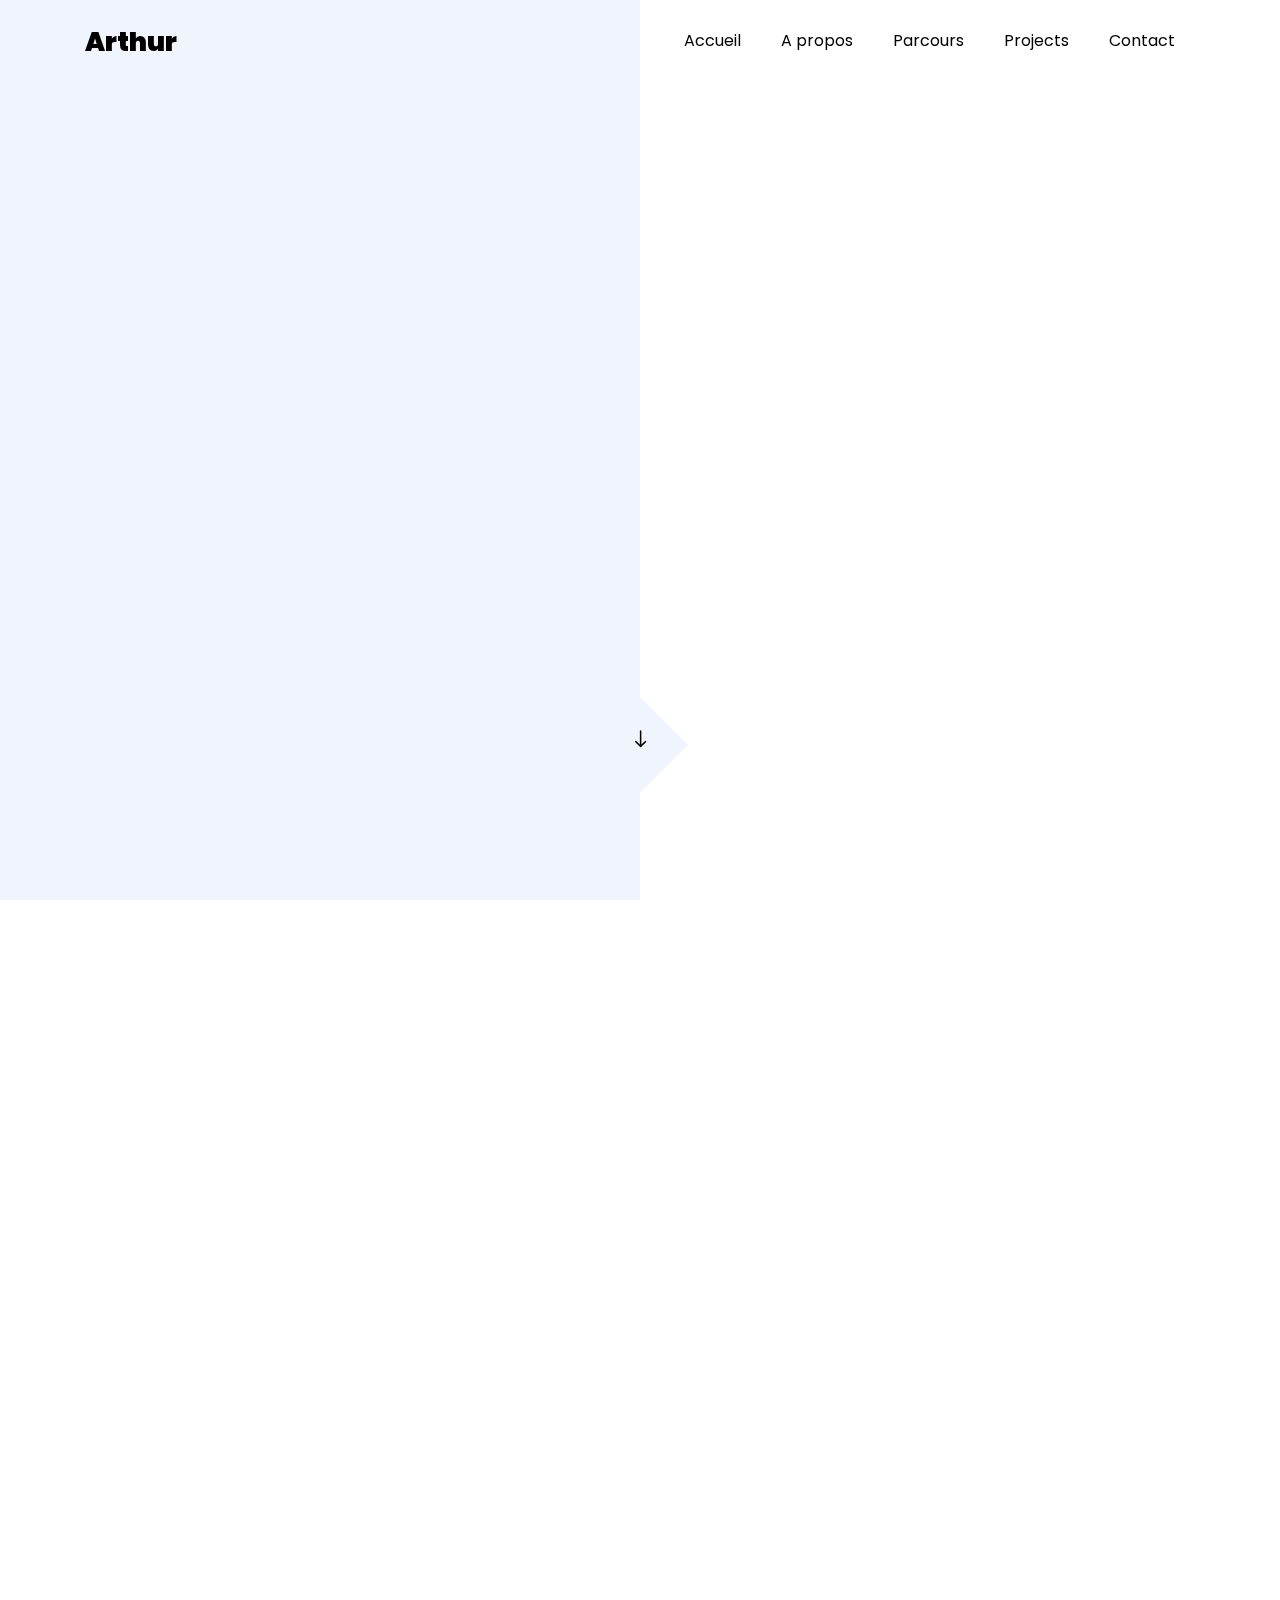
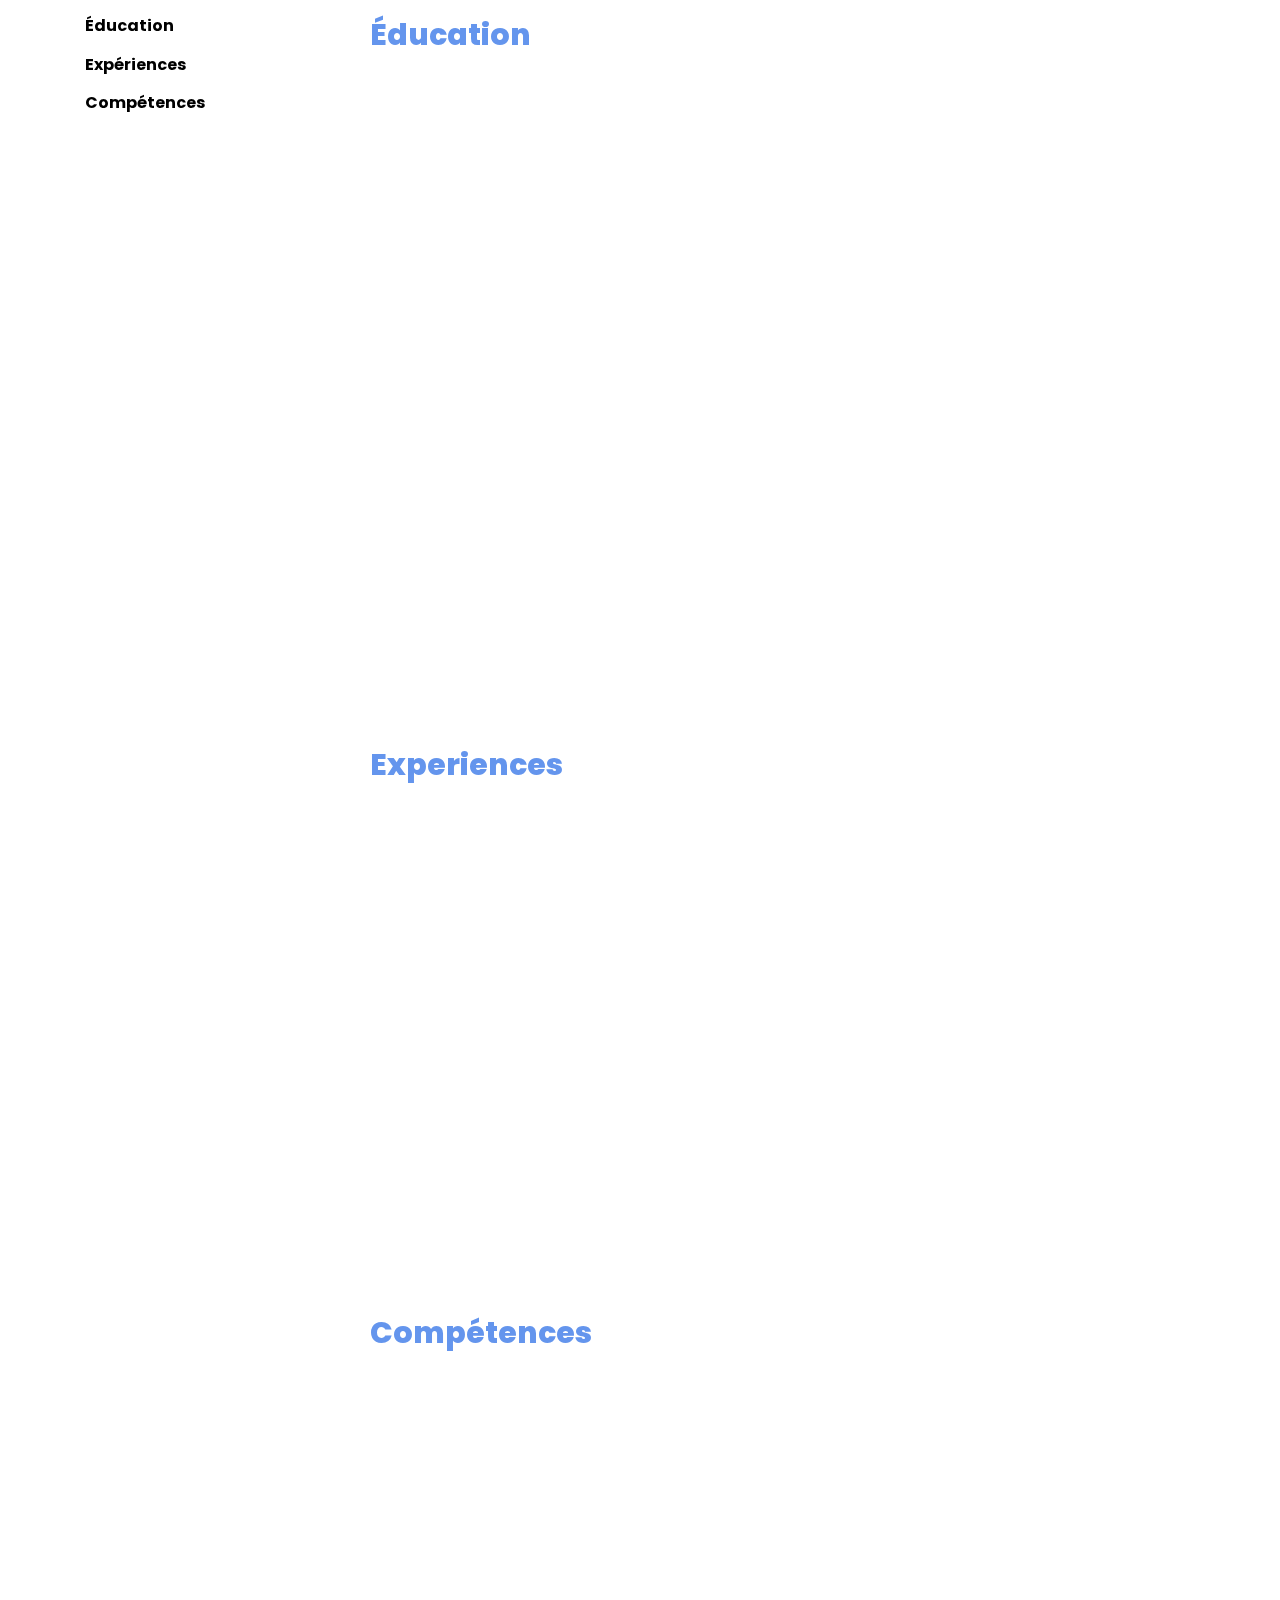
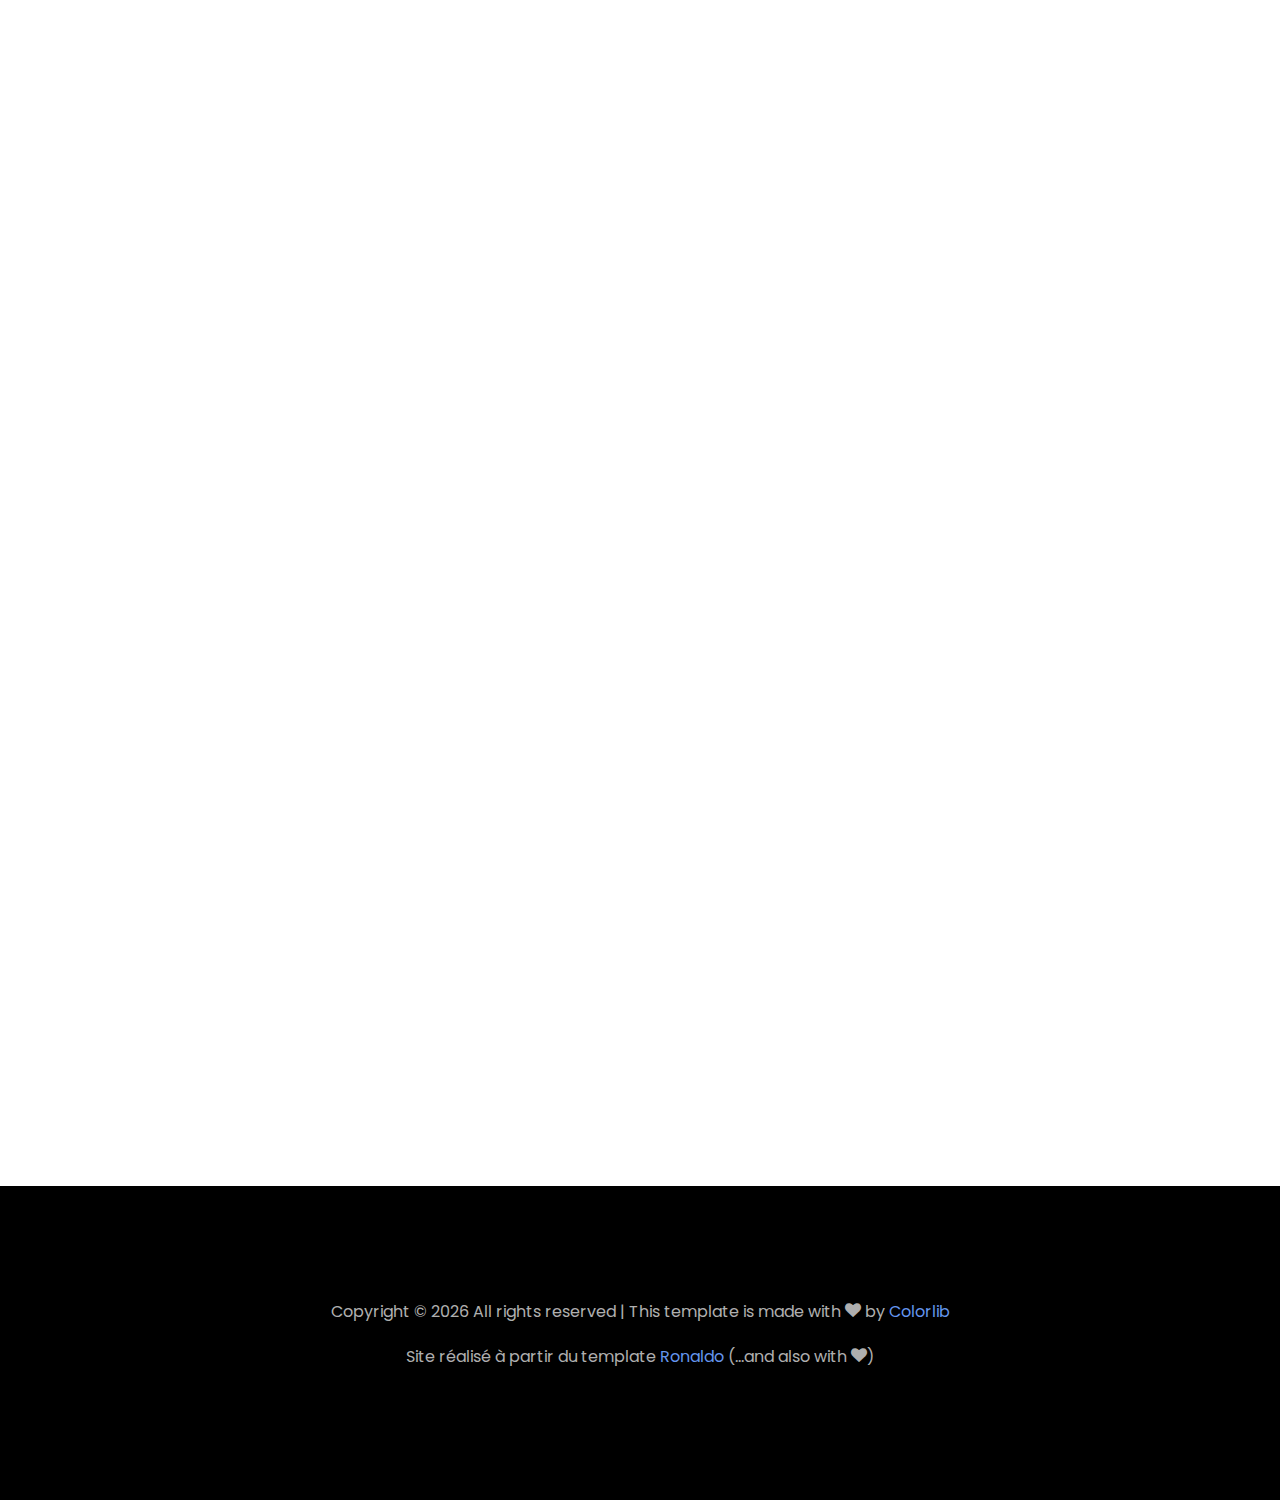
==== commit 5017c9a0: "outils utilises section" ====
--- a/index.html
+++ b/index.html
@@ -77,8 +77,8 @@
 					<div class="text-center">
 						<h2 class="mb-4">A propos</h2>
 						<p>Je suis
-							<span class="txt-rotate" data-period="700"
-								data-rotate='[ "passionné d&#39;informatique.", "étudiant.", "ambitieux."]'>
+							<span class="txt-rotate" data-period="600"
+								data-rotate='[ "passionné d&#39;informatique.", "étudiant en licence informatique.", "à la recherche d&#39;un stage."]'>
 								<span class="wrap"></span>
 							</span>
 						</p>
@@ -100,15 +100,16 @@
 					</div>
 
 					<div class="counter-wrap ftco-animate fadeInUp d-flex justify-content-center ftco-animated">
-						<p><a href="#" class="btn btn-primary py-3 px-3 mr-2">Télécharger mon CV</a></p>
+						<p><a href="res/CV.pdf" download class="btn btn-primary py-3 px-3 mr-2">Télécharger mon CV</a>
+						</p>
 						<p>
-							<a href="https://www.linkedin.com/in/arthur-p-645905150/" class="btn btn-primary py-3 px-3 mr-2">
+							<a href="https://www.linkedin.com/in/arthur-p-645905150/"
+								class="btn btn-primary py-3 px-3 mr-2">
 								<img src="images/linkedIn-logo.png" class="img-fluid button-icon">
 							</a>
 						</p>
 
 					</div>
-
 				</div>
 
 			</div>
@@ -264,7 +265,31 @@
 							</div>
 						</div>
 					</div>
-				</div>
+
+					<div id="page-4" class="page three">
+						<h3 class="heading">Outils utilisés</h3>
+						<div class="row align-items-center">
+							<div class="col-sm ftco-animate fadeInUp ftco-animated">
+								<a href="#" class="partner"><img src="images/git-logo.png" class="img-fluid"
+										alt="Colorlib Template"></a>
+							</div>
+							<div class="col-sm ftco-animate fadeInUp ftco-animated">
+								<a href="#" class="partner"><img src="images/bitbucket-logo.png" class="img-fluid"
+										alt="Colorlib Template"></a>
+							</div>
+							<div class="col-sm ftco-animate fadeInUp ftco-animated">
+								<a href="#" class="partner"><img src="images/visual-studio-logo.jpeg" class="img-fluid"
+										alt="Colorlib Template"></a>
+							</div>
+							<div class="col-sm ftco-animate fadeInUp ftco-animated">
+								<a href="#" class="partner"><img src="images/prestashop-logo.png" class="img-fluid"
+										alt="Colorlib Template"></a>
+							</div>
+						</div>
+					</div>
+
+				</div>
+
 			</div>
 		</div>
 	</section>
@@ -275,7 +300,8 @@
 				<div class="col-md-12 heading-section text-center ftco-animate">
 					<h1 class="big big-2">Projets</h1>
 					<h2 class="mb-4">Projets</h2>
-					<p>Les différents projets informatique que j'ai pu être amené à développer au cours de ma formation. </p>
+					<p>Les différents projets informatique que j'ai pu être amené à développer au cours de ma formation.
+					</p>
 				</div>
 			</div>
 
@@ -286,7 +312,7 @@
 						<div class="overlay"></div>
 						<div class="text text-center p-4">
 							<h3><a href="#">Aromatic</a></h3>
-						</div>											
+						</div>
 					</div>
 
 					<div class="resume-wrap no-border d-flex ftco-animate pt-5 pb-5 pl-2">
@@ -297,8 +323,9 @@
 							<span class="date">2017-2019</span>
 							<h2>Aromatic </h2>
 							<span class="position">Site de e-commerce</span>
-							<p>Projet de 2ème année de DUT Informatique réalisé à l'aide de Prestashop pour la vente 
-								de vêtement en ligne de la marque <a href="https://www.facebook.com/aromaticskateboarding/">Aromatic</a>.
+							<p>Projet de 2ème année de DUT Informatique réalisé à l'aide de Prestashop pour la vente
+								de vêtement en ligne de la marque <a
+									href="https://www.facebook.com/aromaticskateboarding/">Aromatic</a>.
 							</p>
 						</div>
 					</div>
@@ -310,7 +337,7 @@
 						<div class="overlay"></div>
 						<div class="text text-center p-4">
 							<h3><a href="#">Series+</a></h3>
-						</div>											
+						</div>
 					</div>
 
 					<div class="resume-wrap no-border d-flex ftco-animate pt-5 pb-5 pr-2 pl-2">
@@ -321,8 +348,10 @@
 							<span class="date">2019</span>
 							<h2>Series+</h2>
 							<span class="position">Site repertoriant les séries</span>
-							<p>Ce site a été développé en utilisant l'architecture MVCR en PHP objet. Celui-ci communique
-								avec une base de données SQL permettant la gestion des séries et des comptes utilisateurs.</p>
+							<p>Ce site a été développé en utilisant l'architecture MVCR en PHP objet. Celui-ci
+								communique
+								avec une base de données SQL permettant la gestion des séries et des comptes
+								utilisateurs.</p>
 						</div>
 					</div>
 				</div>
@@ -333,7 +362,7 @@
 						<div class="overlay"></div>
 						<div class="text text-center p-4">
 							<h3><a href="#">Black-Jack</a></h3>
-						</div>											
+						</div>
 					</div>
 
 					<div class="resume-wrap no-border d-flex ftco-animate pt-5 pb-5 pl-2">
@@ -344,7 +373,8 @@
 							<span class="date">2019</span>
 							<h2>BlackJack</h2>
 							<span class="position">Application Java</span>
-							<p>Application développé en Java à l'aide du modèle MVC. Le jeu utilise la bibliothèque JavaSwing
+							<p>Application développé en Java à l'aide du modèle MVC. Le jeu utilise la bibliothèque
+								JavaSwing
 								pour la partie Vue.
 							</p>
 						</div>
@@ -357,7 +387,7 @@
 						<div class="overlay"></div>
 						<div class="text text-center p-4">
 							<h3><a href="#">Malkyrs NFC Interface</a></h3>
-						</div>											
+						</div>
 					</div>
 
 					<div class="resume-wrap no-border d-flex ftco-animate pt-5 pb-5 pl-2">
@@ -368,13 +398,14 @@
 							<span class="date">2019</span>
 							<h2>Interface de Contrôle des cartes Malkyrs</h2>
 							<span class="position">Interface de Contrôle des cartes Malkyrs</span>
-							<p>Interface développé à l'aide de Visual Studio en C# pour la validation des cartes du jeu Malkyrs.
+							<p>Interface développé à l'aide de Visual Studio en C# pour la validation des cartes du jeu
+								Malkyrs.
 								L'application se base sur l'API du jeu et utilise Material Design pour l'affichage.
 							</p>
 						</div>
 					</div>
 				</div>
-				
+
 			</div>
 		</div>
 	</section>
@@ -432,7 +463,7 @@
 				</div>
 				<div class="col-md-12 text-center">
 					<p>Site réalisé à partir du template <a href="https://colorlib.com/wp/template/ronaldo/">Ronaldo</a>
-						 (...and also with <i class="icon-heart color-danger" aria-hidden="true"></i>)
+						(...and also with <i class="icon-heart color-danger" aria-hidden="true"></i>)
 					</p>
 				</div>
 			</div>
--- a/css/style.css
+++ b/css/style.css
@@ -8384,9 +8384,13 @@
     content: '';
     opacity: .1;
     width: 50%;
-    background: #6495ed; }
+    background: #6495ed;
+    z-index: -2; }
   .hero-wrap .text {
     width: 100%; }
+  .hero-wrap .col-lg-8 {
+    z-index: 2;
+  }
 
 .slider-text .subheading {
   text-transform: uppercase;
@@ -8445,7 +8449,7 @@
   left: 0;
   right: 0;
   bottom: 120px;
-  z-index: 2; }
+  z-index: 1; }
 
 .mouse-icon {
   width: 70px;
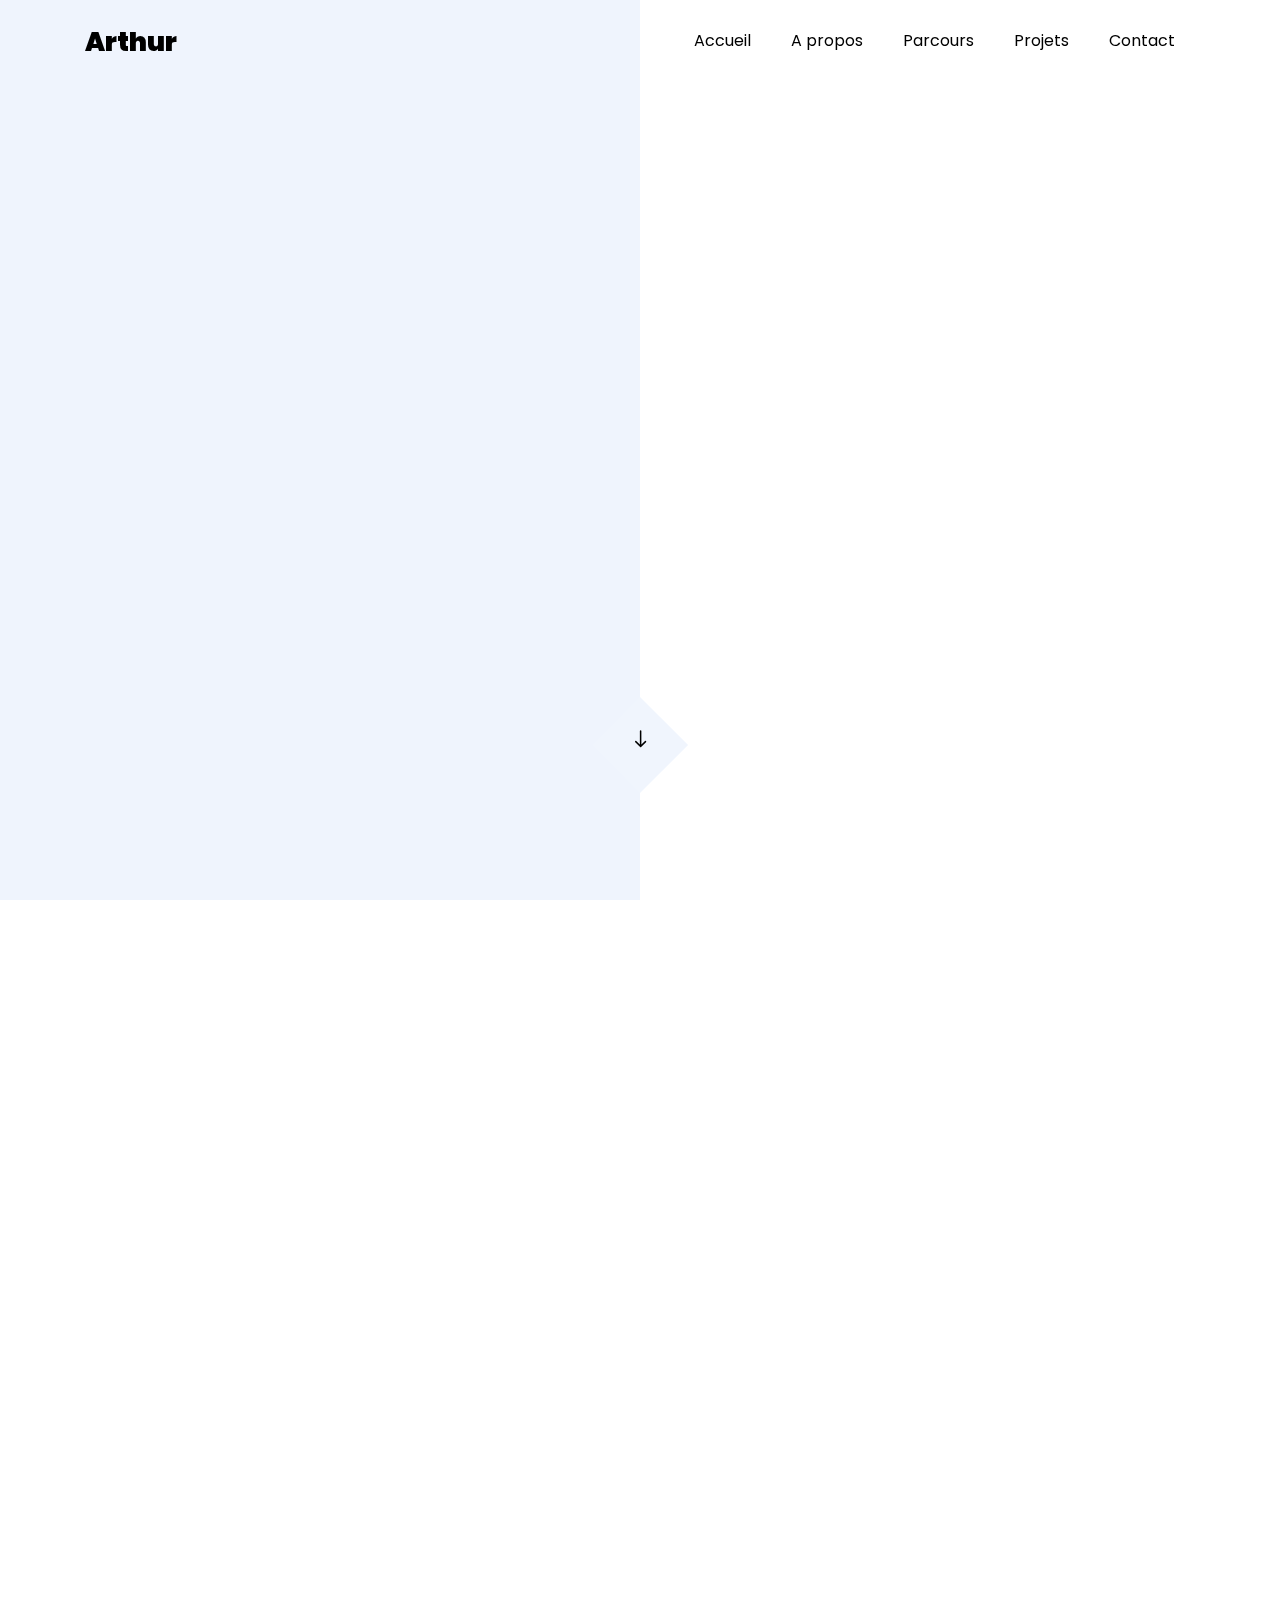
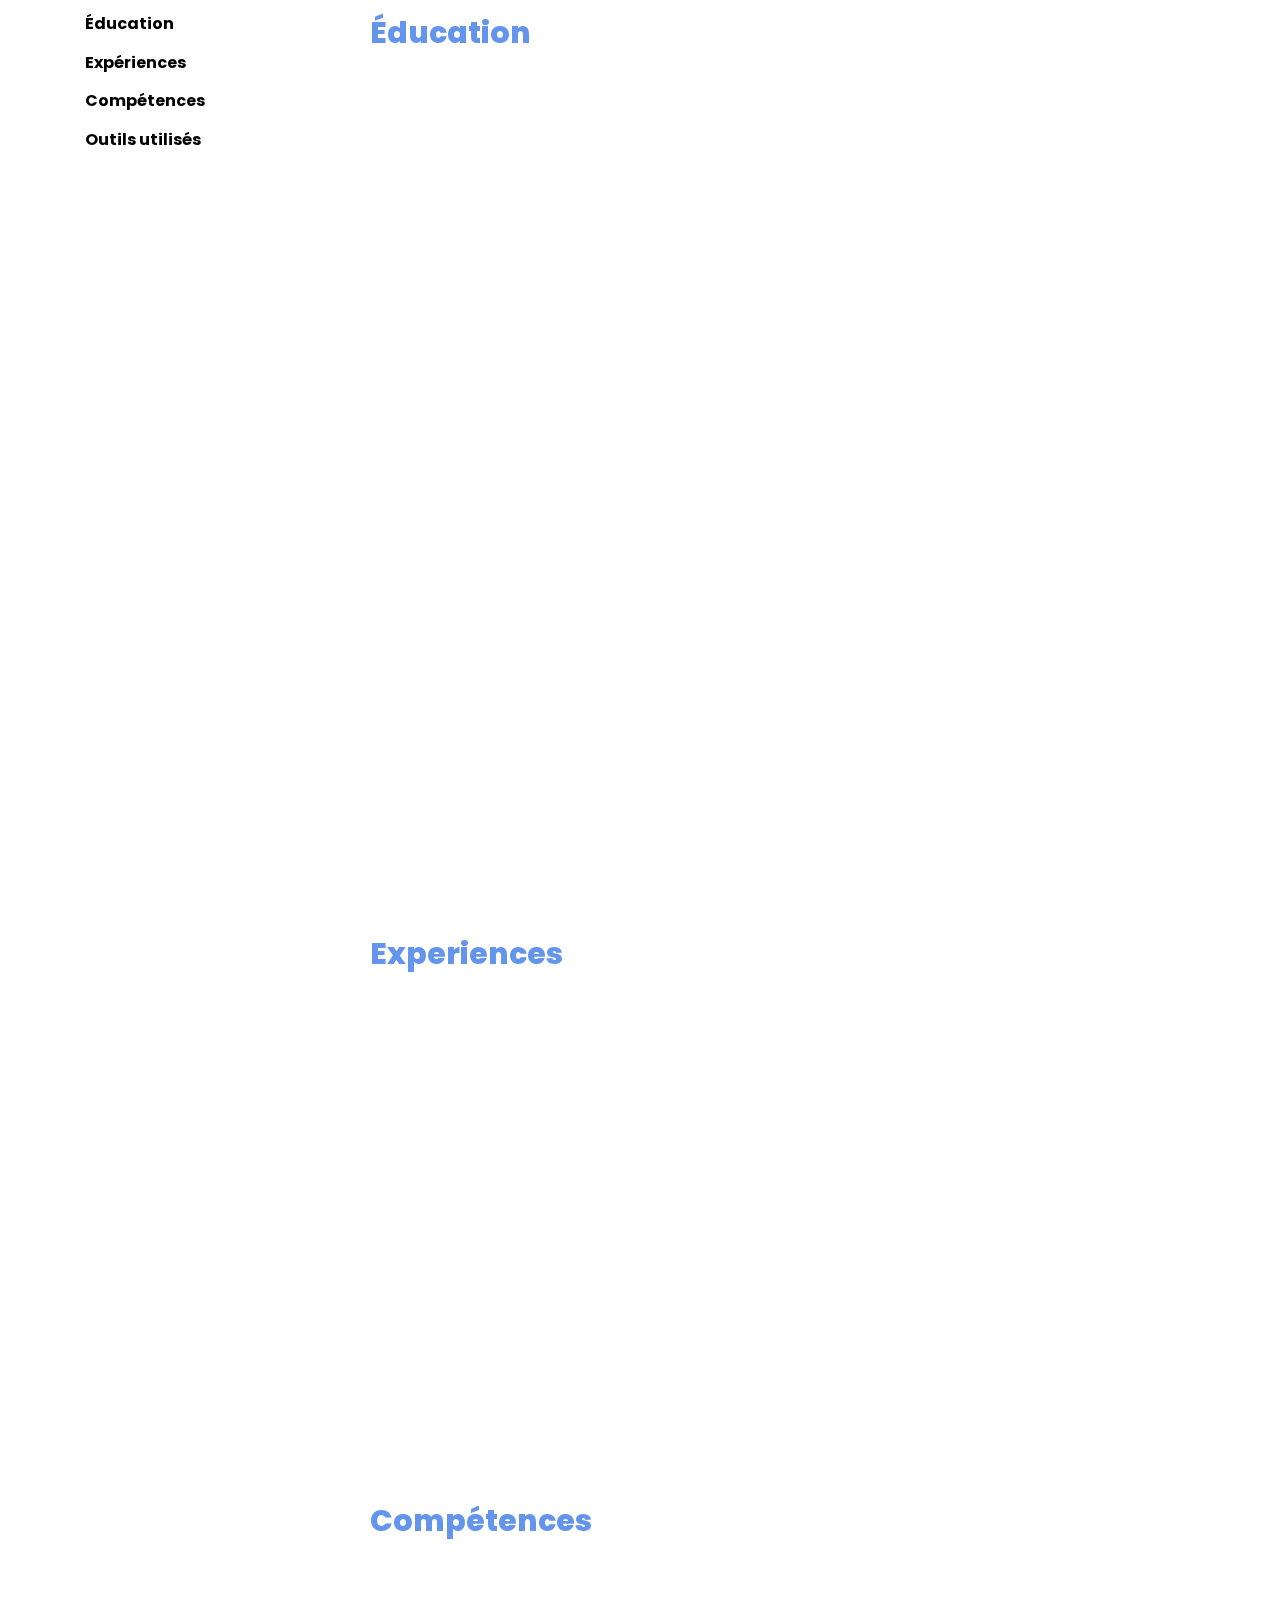
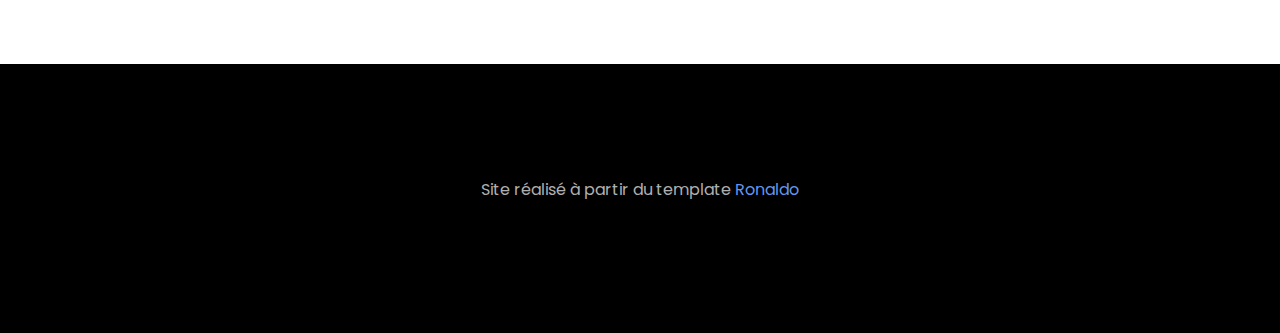
==== commit b28ead4c: "new version for Hetic" ====
--- a/index.html
+++ b/index.html
@@ -6,26 +6,19 @@
 	<meta charset="utf-8">
 	<meta name="viewport" content="width=device-width, initial-scale=1, shrink-to-fit=no">
 
+
 	<link href="https://fonts.googleapis.com/css?family=Poppins:100,200,300,400,500,600,700,800,900" rel="stylesheet">
 
-	<link rel="stylesheet" href="css/open-iconic-bootstrap.min.css">
 	<link rel="stylesheet" href="css/animate.css">
-
-	<link rel="stylesheet" href="css/owl.carousel.min.css">
-	<link rel="stylesheet" href="css/owl.theme.default.min.css">
-	<link rel="stylesheet" href="css/magnific-popup.css">
-
 	<link rel="stylesheet" href="css/aos.css">
 
 	<link rel="stylesheet" href="css/ionicons.min.css">
-
 	<link rel="stylesheet" href="css/flaticon.css">
-	<link rel="stylesheet" href="css/icomoon.css">
-	<link rel="stylesheet" href="css/style.css">
+
+	<link rel="stylesheet" href="css2/style.css">
 </head>
 
 <body data-spy="scroll" data-target=".site-navbar-target" data-offset="300">
-
 
 	<nav class="navbar navbar-expand-lg navbar-dark ftco_navbar ftco-navbar-light site-navbar-target" id="ftco-navbar">
 		<div class="container">
@@ -40,7 +33,7 @@
 					<li class="nav-item"><a href="#home-section" class="nav-link"><span>Accueil</span></a></li>
 					<li class="nav-item"><a href="#about-section" class="nav-link"><span>A propos</span></a></li>
 					<li class="nav-item"><a href="#resume-section" class="nav-link"><span>Parcours</span></a></li>
-					<li class="nav-item"><a href="#projects-section" class="nav-link"><span>Projects</span></a></li>
+					<li class="nav-item"><a href="#projects-section" class="nav-link"><span>Projets</span></a></li>
 					<li class="nav-item"><a href="#contact-section" class="nav-link"><span>Contact</span></a></li>
 				</ul>
 			</div>
@@ -54,10 +47,9 @@
 			<div class="row no-gutters slider-text js-fullheight justify-content-center align-items-center">
 				<div class="col-lg-8 col-md-6 ftco-animate d-flex align-items-center">
 					<div class="text text-center">
-						<span class="subheading">Bonjour, je suis </span>
+						<span class="subheading">à la recherche d'alternance</span>
 						<h1>Arthur Poullin</h1>
 						<h2>Bienvenue sur mon site !</h2>
-
 					</div>
 				</div>
 			</div>
@@ -71,52 +63,43 @@
 	</section>
 
 	<section class="ftco-about goto-here ftco-section ftco-no-pt ftco-no-pb" id="about-section">
-		<div class="container">
-			<div class="row justify-content-center py-5 mt-5">
-				<div class="col-md-12 heading-section ftco-animate fadeInUp ftco-animated">
-					<div class="text-center">
-						<h2 class="mb-4">A propos</h2>
-						<p>Je suis
-							<span class="txt-rotate" data-period="600"
-								data-rotate='[ "passionné d&#39;informatique.", "étudiant en licence informatique.", "à la recherche d&#39;un stage."]'>
-								<span class="wrap"></span>
-							</span>
-						</p>
-					</div>
-
-					<div class="d-flex">
-						<ul class="about-info list-inline mx-auto justify-content-center mt-4 mb-4 px-md-0 px-2">
-							<li class="d-flex"><span>Nom :</span> <span>Arthur Poullin</span></li>
-							<li class="d-flex"><span>Age :</span> <span id="age" birth="June 18, 1999"></span></li>
-							<li class="d-flex"><span>Addresse :</span> <span>14000 Caen, France</span>
-							</li>
-							<li class="d-flex"><span>Email :</span> <span>
-									<a href="mailto:arthur.poullin99@gmail.com">arthur.poullin99@gmail.com</a></span>
-							</li>
-							<li class="d-flex"><span>Téléphone :</span> <span>
-									<a href="tel://+33635286631">+33 6 35 28 66 31</a></span>
-							</li>
-						</ul>
-					</div>
-
-					<div class="counter-wrap ftco-animate fadeInUp d-flex justify-content-center ftco-animated">
-						<p><a href="res/CV.pdf" download class="btn btn-primary py-3 px-3 mr-2">Télécharger mon CV</a>
-						</p>
-						<p>
-							<a href="https://www.linkedin.com/in/arthur-p-645905150/"
-								class="btn btn-primary py-3 px-3 mr-2">
-								<img src="images/linkedIn-logo.png" class="img-fluid button-icon">
-							</a>
-						</p>
-
-					</div>
-				</div>
-
-			</div>
+		<div class="container" id="about">
+			<div class="col-md-12 heading-section ftco-animate fadeInUp ftco-animated py-5 mt-5">
+				<div class="text-center">
+					<h2 class="mb-4">A propos</h2>
+					<p>Je suis
+						<span class="txt-rotate" data-period="600"
+							data-rotate='[ "passionné d&#39;informatique.", "futur étudiant d&#39;Hetic.", "à la recherche d&#39;une alternance."]'>
+							<span class="wrap"></span>
+						</span>
+					</p>
+				</div>
+
+				<div class="d-flex">
+					<ul class="about-info list-inline mx-auto justify-content-center mt-4 mb-4 px-md-0 px-2">
+						<li class="d-flex"><span>Nom :</span> <span>Arthur Poullin</span></li>
+						<li class="d-flex"><span>Age :</span> <span id="age" birth="June 18, 1999"></span></li>
+						<li class="d-flex"><span>Addresse :</span> <span>14000 Caen, France</span></li>
+						<li class="d-flex"><span>LinkedIn :</span> <span>
+								<a href="https://www.linkedin.com/in/arthur-p-645905150/"> Arthur Poullin</a></span>
+						</li>
+						<li class="d-flex"><span>Github :</span> <span>
+								<a href="https://github.com/Artpou"> Artpou</a></span>
+						</li>
+					</ul>
+				</div>
+
+				<div class="counter-wrap ftco-animate fadeInUp d-flex justify-content-center ftco-animated">
+					<p><a href="res/CV.pdf" download class="btn btn-primary py-3 px-3 mr-2">Télécharger mon CV</a>
+					</p>
+					<p><a href="#contact-section" class="btn btn-primary py-3 px-3 mr-2">Me Contacter</a></p>
+				</div>
+			</div>
+
 		</div>
 	</section>
 
-	<section class="ftco-section ftco-no-pb" id="resume-section">
+	<section class="ftco-section" id="resume-section">
 		<div class="container">
 			<div class="row">
 				<div class="col-md-3">
@@ -125,6 +108,7 @@
 							<li><a href="#page-1">Éducation</a></li>
 							<li><a href="#page-2">Expériences</a></li>
 							<li><a href="#page-3">Compétences</a></li>
+							<li><a href="#page-4">Outils utilisés</a></li>
 						</ul>
 					</nav>
 				</div>
@@ -133,31 +117,42 @@
 						<h2 class="heading">Éducation</h2>
 						<div class="resume-wrap d-flex ftco-animate">
 							<div class="icon d-flex align-items-center justify-content-center">
-								<span class="flaticon-ideas"></span>
-							</div>
-							<div class="text pl-3">
-								<span class="date">2018-2019</span>
+								<span class="flaticon-school"></span>
+							</div>
+							<div class="text pl-3 pr-3">
+								<span class="date">2020-2022</span>
+								<h2>Master CTO & Tech Lead</h2>
+								<span class="position">HETIC</span>
+								<p>Diplôme en cours.</p>
+							</div>
+						</div>
+						<div class="resume-wrap d-flex ftco-animate">
+							<div class="icon d-flex align-items-center justify-content-center">
+								<span class="flaticon-school"></span>
+							</div>
+							<div class="text pl-3 pr-3">
+								<span class="date">2019-2020</span>
 								<h2>Licence Informatique</h2>
 								<span class="position">Caen, Campus 2</span>
-								<p>Diplôme en cours.</p>
-							</div>
-						</div>
+								<p>Diplôme obtenu.</p>
+							</div>
+						</div>					
 						<div class="resume-wrap d-flex ftco-animate">
 							<div class="icon d-flex align-items-center justify-content-center">
-								<span class="flaticon-ideas"></span>
-							</div>
-							<div class="text pl-3">
+								<span class="flaticon-school"></span>
+							</div>
+							<div class="text pl-3 pr-3">
 								<span class="date">2017-2019</span>
 								<h2>DUT Informatique</h2>
 								<span class="position">Ifs, Campus 3</span>
-								<p>Diplôme obtennu.</p>
+								<p>Diplôme obtenu.</p>
 							</div>
 						</div>
 						<div class="resume-wrap d-flex ftco-animate">
 							<div class="icon d-flex align-items-center justify-content-center">
-								<span class="flaticon-ideas"></span>
-							</div>
-							<div class="text pl-3">
+								<span class="flaticon-school"></span>
+							</div>
+							<div class="text pl-3 pr-3">
 								<span class="date">2014-2017</span>
 								<h2>Baccalauréat option S</h2>
 								<span class="position">Lycée Charles de Gaulle, Caen</span>
@@ -170,9 +165,9 @@
 						<h2 class="heading">Experiences</h2>
 						<div class="resume-wrap d-flex ftco-animate">
 							<div class="icon d-flex align-items-center justify-content-center">
-								<span class="flaticon-ideas"></span>
-							</div>
-							<div class="text pl-3">
+								<span class="flaticon-work"></span>
+							</div>
+							<div class="text pl-3 pr-3">
 								<span class="date">Avril 2019-Juin 2019</span>
 								<h2>Stage à Malkyrs Studio</h2>
 								<span class="position">Développeur informatique</span>
@@ -183,9 +178,9 @@
 						</div>
 						<div class="resume-wrap d-flex ftco-animate">
 							<div class="icon d-flex align-items-center justify-content-center">
-								<span class="flaticon-ideas"></span>
-							</div>
-							<div class="text pl-3">
+								<span class="flaticon-work"></span>
+							</div>
+							<div class="text pl-3 pr-3">
 								<span class="date">Eté 2018</span>
 								<h2>ASH Bio-nettoyage au CHU de Caen</h2>
 								<span class="position">Contrat Saisonnier</span>
@@ -202,8 +197,8 @@
 									<h3>Java / C#</h3>
 									<div class="progress">
 										<div class="progress-bar color-1" role="progressbar" aria-valuenow="80"
-											aria-valuemin="0" aria-valuemax="100" style="width:80%">
-											<span>80%</span>
+											aria-valuemin="0" aria-valuemax="100" style="width:60%">
+											<span>60%</span>
 										</div>
 									</div>
 								</div>
@@ -213,8 +208,8 @@
 									<h3>C / Python</h3>
 									<div class="progress">
 										<div class="progress-bar color-2" role="progressbar" aria-valuenow="60"
-											aria-valuemin="0" aria-valuemax="100" style="width:60%">
-											<span>60%</span>
+											aria-valuemin="0" aria-valuemax="100" style="width:40%">
+											<span>40%</span>
 										</div>
 									</div>
 								</div>
@@ -224,8 +219,8 @@
 									<h3>SQL</h3>
 									<div class="progress">
 										<div class="progress-bar color-3" role="progressbar" aria-valuenow="80"
-											aria-valuemin="0" aria-valuemax="70" style="width:80%">
-											<span>80%</span>
+											aria-valuemin="0" aria-valuemax="100" style="width:70%">
+											<span>70%</span>
 										</div>
 									</div>
 								</div>
@@ -243,32 +238,32 @@
 							</div>
 							<div class="col-md-6 animate-box">
 								<div class="progress-wrap ftco-animate">
-									<h3>HTML 5</h3>
+									<h3>JavaScript</h3>
 									<div class="progress">
 										<div class="progress-bar color-5" role="progressbar" aria-valuenow="70"
-											aria-valuemin="0" aria-valuemax="100" style="width:70%">
-											<span>70%</span>
-										</div>
-									</div>
-								</div>
-							</div>
-							<div class="col-md-6 animate-box">
-								<div class="progress-wrap ftco-animate">
-									<h3>CSS 3</h3>
-									<div class="progress">
-										<div class="progress-bar color-6" role="progressbar" aria-valuenow="60"
 											aria-valuemin="0" aria-valuemax="100" style="width:60%">
 											<span>60%</span>
 										</div>
 									</div>
 								</div>
 							</div>
-						</div>
-					</div>
-
-					<div id="page-4" class="page three">
+							<div class="col-md-6 animate-box">
+								<div class="progress-wrap ftco-animate">
+									<h3>HTML / CSS 3</h3>
+									<div class="progress">
+										<div class="progress-bar color-6" role="progressbar" aria-valuenow="60"
+											aria-valuemin="0" aria-valuemax="100" style="width:50%">
+											<span>50%</span>
+										</div>
+									</div>
+								</div>
+							</div>
+						</div>
+					</div>
+
+					<div id="page-4" class="page four">
 						<h3 class="heading">Outils utilisés</h3>
-						<div class="row align-items-center">
+						<div class="row align-items-center animate-box">
 							<div class="col-sm ftco-animate fadeInUp ftco-animated">
 								<a href="#" class="partner"><img src="images/git-logo.png" class="img-fluid"
 										alt="Colorlib Template"></a>
@@ -285,127 +280,154 @@
 								<a href="#" class="partner"><img src="images/prestashop-logo.png" class="img-fluid"
 										alt="Colorlib Template"></a>
 							</div>
-						</div>
-					</div>
-
-				</div>
-
-			</div>
-		</div>
+
+							<div class="row align-items-center">
+								<div class="col-sm ftco-animate fadeInUp ftco-animated">
+									<a href="#" class="partner"><img src="images/bootstrap.png" class="img-fluid"
+											alt="Colorlib Template"></a>
+								</div>
+								<div class="col-sm ftco-animate fadeInUp ftco-animated">
+									<a href="#" class="partner"><img src="images/react-js.png" class="img-fluid"
+											alt="Colorlib Template"></a>
+								</div>
+								<div class="col-sm ftco-animate fadeInUp ftco-animated">
+									<a href="#" class="partner"><img src="images/symfony.png" class="img-fluid"
+											alt="Colorlib Template"></a>
+								</div>
+							</div>
+						</div>
+
+					</div>
+
+				</div>
+			</div>
 	</section>
 
 	<section class="ftco-section ftco-project" id="projects-section">
 		<div class="container">
-			<div class="row no-gutters justify-content-center pb-5">
-				<div class="col-md-12 heading-section text-center ftco-animate">
+			<div class="row justify-content-center mb-5 pb-3">
+				<div class="col-md-7 heading-section text-center ftco-animate">
 					<h1 class="big big-2">Projets</h1>
 					<h2 class="mb-4">Projets</h2>
-					<p>Les différents projets informatique que j'ai pu être amené à développer au cours de ma formation.
-					</p>
+					<p>Les différents projets informatique que j'ai pu être amené à développer au cours de ma
+						formation ou à titre personnel.</p>
 				</div>
 			</div>
 
 			<div class="row justify-content-center">
-				<div class="col-md-6">
-					<div class="project img ftco-animate d-flex justify-content-center align-items-center"
-						style="background-image: url(images/work-1.jpg);">
-						<div class="overlay"></div>
-						<div class="text text-center p-4">
-							<h3><a href="#">Aromatic</a></h3>
-						</div>
-					</div>
-
-					<div class="resume-wrap no-border d-flex ftco-animate pt-5 pb-5 pl-2">
-						<div class="icon d-flex align-items-center justify-content-center">
-							<span class="flaticon-ideas"></span>
-						</div>
-						<div class="text pl-3">
-							<span class="date">2017-2019</span>
-							<h2>Aromatic </h2>
-							<span class="position">Site de e-commerce</span>
-							<p>Projet de 2ème année de DUT Informatique réalisé à l'aide de Prestashop pour la vente
-								de vêtement en ligne de la marque <a
-									href="https://www.facebook.com/aromaticskateboarding/">Aromatic</a>.
-							</p>
-						</div>
-					</div>
-				</div>
-
-				<div class="col-md-6">
-					<div class="project img ftco-animate d-flex justify-content-center align-items-center"
-						style="background-image: url(images/work-2.jpg);">
-						<div class="overlay"></div>
-						<div class="text text-center p-4">
-							<h3><a href="#">Series+</a></h3>
-						</div>
-					</div>
-
-					<div class="resume-wrap no-border d-flex ftco-animate pt-5 pb-5 pr-2 pl-2">
-						<div class="icon d-flex align-items-center justify-content-center">
-							<span class="flaticon-ideas"></span>
-						</div>
-						<div class="text pl-3">
-							<span class="date">2019</span>
-							<h2>Series+</h2>
-							<span class="position">Site repertoriant les séries</span>
-							<p>Ce site a été développé en utilisant l'architecture MVCR en PHP objet. Celui-ci
-								communique
-								avec une base de données SQL permettant la gestion des séries et des comptes
-								utilisateurs.</p>
-						</div>
-					</div>
-				</div>
-
-				<div class="col-md-6">
-					<div class="project img ftco-animate d-flex justify-content-center align-items-center"
-						style="background-image: url(images/work-3.jpg);">
-						<div class="overlay"></div>
-						<div class="text text-center p-4">
-							<h3><a href="#">Black-Jack</a></h3>
-						</div>
-					</div>
-
-					<div class="resume-wrap no-border d-flex ftco-animate pt-5 pb-5 pl-2">
-						<div class="icon d-flex align-items-center justify-content-center">
-							<span class="flaticon-ideas"></span>
-						</div>
-						<div class="text pl-3">
-							<span class="date">2019</span>
-							<h2>BlackJack</h2>
-							<span class="position">Application Java</span>
-							<p>Application développé en Java à l'aide du modèle MVC. Le jeu utilise la bibliothèque
-								JavaSwing
-								pour la partie Vue.
-							</p>
-						</div>
-					</div>
-				</div>
-
-				<div class="col-md-6">
-					<div class="project img ftco-animate d-flex justify-content-center align-items-center"
-						style="background-image: url(images/work-4.png);">
-						<div class="overlay"></div>
-						<div class="text text-center p-4">
-							<h3><a href="#">Malkyrs NFC Interface</a></h3>
-						</div>
-					</div>
-
-					<div class="resume-wrap no-border d-flex ftco-animate pt-5 pb-5 pl-2">
-						<div class="icon d-flex align-items-center justify-content-center">
-							<span class="flaticon-ideas"></span>
-						</div>
-						<div class="text pl-3">
-							<span class="date">2019</span>
-							<h2>Interface de Contrôle des cartes Malkyrs</h2>
-							<span class="position">Interface de Contrôle des cartes Malkyrs</span>
-							<p>Interface développé à l'aide de Visual Studio en C# pour la validation des cartes du jeu
-								Malkyrs.
-								L'application se base sur l'API du jeu et utilise Material Design pour l'affichage.
-							</p>
-						</div>
-					</div>
-				</div>
-
+				<div class="col-md-6 mb-5">
+					<div class="shadow h-100 ftco-animate">
+						<div class="project img  d-flex justify-content-center align-items-center"
+							style="background-image: url(images/work-2.jpg);">
+							<div class="overlay"></div>
+							<div class="text text-center p-4">
+								<h3><a href="https://corona-stats19.netlify.app/">Covid-stats</a></h3>
+							</div>
+						</div>
+
+						<div class="resume-wrap no-border d-flex pt-5 spr-2 pl-2">
+							<div class="icon d-flex align-items-center justify-content-center">
+								<span class="flaticon-www"></span>
+							</div>
+							<div class="text pl-3 pr-3">
+								<span class="date">2020</span>
+								<h2>Covid-stats</h2>
+								<span class="position">Site de représentation des données du covid-19</span>
+								<p>Ce site a été développé avec React durant le confinement. Il permet de visualiser
+									en direct
+									les personnes atteintes du virus en fonction du pays et de la date.
+									<a href="https://corona-stats19.netlify.app/">Visiter le site</a>
+								</p>
+							</div>
+						</div>
+					</div>
+				</div>
+
+				<div class="col-md-6 mb-5">
+					<div class="shadow h-100 ftco-animate">
+						<div class="project img d-flex justify-content-center align-items-center"
+							style="background-image: url(images/work-4.jpg);">
+							<div class="overlay"></div>
+							<div class="text text-center p-4">
+								<h3><a href="#">Malkyrs NFC Interface</a></h3>
+							</div>
+						</div>
+
+						<div class="resume-wrap no-border d-flex pt-5 spr-2 pl-2">
+							<div class="icon d-flex align-items-center justify-content-center">
+								<span class="flaticon-interface"></span>
+							</div>
+							<div class="text pl-3 pr-3">
+								<span class="date">2019</span>
+								<h2>Interface de Contrôle des cartes Malkyrs</h2>
+								<span class="position">Interface de Contrôle des cartes Malkyrs</span>
+								<p>Interface développé à l'aide de Visual Studio en C# pour la validation des cartes
+									du jeu
+									Malkyrs.
+									L'application se base sur l'API du jeu et utilise Material Design pour
+									l'affichage.
+								</p>
+							</div>
+						</div>
+					</div>
+				</div>
+
+				<div class="col-md-6 mb-5">
+					<div class="shadow h-100 ftco-animate">
+						<div class="project img d-flex justify-content-center align-items-center"
+							style="background-image: url(images/work-1.jpg);">
+							<div class="overlay"></div>
+							<div class="text text-center p-4">
+								<h3><a href="#">Aromatic</a></h3>
+							</div>
+						</div>
+
+						<div class="resume-wrap no-border d-flex pt-5 spr-2 pl-2">
+							<div class="icon d-flex align-items-center justify-content-center">
+								<span class="flaticon-www"></span>
+							</div>
+							<div class="text pl-3 pr-3">
+								<span class="date">2017-2019</span>
+								<h2>Aromatic </h2>
+								<span class="position">Site de e-commerce</span>
+								<p>Projet de 2ème année de DUT Informatique réalisé à l'aide de Prestashop pour la
+									vente
+									de vêtement en ligne de la marque <a
+										href="https://www.facebook.com/aromaticskateboarding/">Aromatic</a>.
+								</p>
+							</div>
+						</div>
+					</div>
+				</div>
+
+				<div class="col-md-6 mb-5">
+					<div class="shadow h-100 ftco-animate">
+						<div class="project img d-flex justify-content-center align-items-center"
+							style="background-image: url(images/work-3.jpg);">
+							<div class="overlay"></div>
+							<div class="text text-center p-4">
+								<h3><a href="#">Rencontre-moi</a></h3>
+							</div>
+						</div>
+
+						<div class="resume-wrap no-border d-flex pt-5 spr-2 pl-2">
+							<div class="icon d-flex align-items-center justify-content-center">
+								<span class="flaticon-www"></span>
+							</div>
+							<div class="text pl-3 pr-3">
+								<span class="date">2019-2020</span>
+								<h2>Rencontre-moi</h2>
+								<span class="position">Site repertoriant les séries</span>
+								<p>Ce site est un site de rencontre développé avec Symfony 4. Il permet la gestion
+									d'un compte client et de visualiser les autres profils inscrit en fonction des
+									préférences.
+									Ce site utilise une base de données MySqlet a été réalisé dans le cadre du
+									projet
+									de fin d'année de Licence Informatique. </p>
+							</div>
+						</div>
+					</div>
+				</div>
 			</div>
 		</div>
 	</section>
@@ -424,7 +446,7 @@
 				<div class="col-md-6 d-flex ftco-animate">
 					<div class="align-self-stretch box text-center p-4 shadow">
 						<div class="icon d-flex align-items-center justify-content-center">
-							<span class="icon-phone2"></span>
+							<span class="flaticon-phone"></span>
 						</div>
 						<div>
 							<h3 class="mb-4">Téléphone</h3>
@@ -435,7 +457,7 @@
 				<div class="col-md-6 d-flex ftco-animate">
 					<div class="align-self-stretch box text-center p-4 shadow">
 						<div class="icon d-flex align-items-center justify-content-center">
-							<span class="icon-paper-plane"></span>
+							<span class="flaticon-paper-plane"></span>
 						</div>
 						<div>
 							<h3 class="mb-4">Adresse email</h3>
@@ -452,20 +474,9 @@
 		<div class="container">
 			<div class="row">
 				<div class="col-md-12 text-center">
-					<p>
-						<!-- Link back to Colorlib can't be removed. Template is licensed under CC BY 3.0. -->
-						Copyright &copy;
-						<script>document.write(new Date().getFullYear());</script> All rights reserved | This template
-						is made with <i class="icon-heart color-danger" aria-hidden="true"></i> by <a
-							href="https://colorlib.com" target="_blank">Colorlib</a>
-						<!-- Link back to Colorlib can't be removed. Template is licensed under CC BY 3.0. -->
+					<p>Site réalisé à partir du template <a href="https://colorlib.com/wp/template/ronaldo/">Ronaldo</a>					
 					</p>
 				</div>
-				<div class="col-md-12 text-center">
-					<p>Site réalisé à partir du template <a href="https://colorlib.com/wp/template/ronaldo/">Ronaldo</a>
-						(...and also with <i class="icon-heart color-danger" aria-hidden="true"></i>)
-					</p>
-				</div>
 			</div>
 		</div>
 	</footer>
@@ -473,27 +484,24 @@
 
 
 	<!-- loader -->
-	<div id="ftco-loader" class="show fullscreen"><svg class="circular" width="48px" height="48px">
+	<div id="ftco-loader" class="show fullscreen">
+		<svg class="circular" width="48px" height="48px">
 			<circle class="path-bg" cx="24" cy="24" r="22" fill="none" stroke-width="4" stroke="#eeeeee" />
-			<circle class="path" cx="24" cy="24" r="22" fill="none" stroke-width="4" stroke-miterlimit="10"
-				stroke="#F96D00" /></svg></div>
+			<circle class="path" cx="24" cy="24" r="22" fill="none" stroke-width="4" stroke-miterlimit="10" stroke="#6595ED" />
+		</svg>
+	</div>
 
 
 	<script src="js/jquery.min.js"></script>
 	<script src="js/jquery-migrate-3.0.1.min.js"></script>
-	<script src="js/popper.min.js"></script>
 	<script src="js/bootstrap.min.js"></script>
 	<script src="js/jquery.easing.1.3.js"></script>
 	<script src="js/jquery.waypoints.min.js"></script>
 	<script src="js/jquery.stellar.min.js"></script>
-	<script src="js/owl.carousel.min.js"></script>
 	<script src="js/jquery.magnific-popup.min.js"></script>
 	<script src="js/aos.js"></script>
-	<script src="js/jquery.animateNumber.min.js"></script>
-	<script src="js/scrollax.min.js"></script>
-
+	<script src="js/scrollax.min.js"></script>	
 	<script src="js/main.js"></script>
-
 </body>
 
 </html>--- a/css/flaticon.css
+++ b/css/flaticon.css
@@ -1,13 +1,13 @@
 	/*
   	Flaticon icon font: Flaticon
-  	Creation date: 04/01/2019 13:45
+  	Creation date: 07/05/2020 03:02
   	*/
-
 
 @font-face {
   font-family: "Flaticon";
   src: url("../fonts/flaticon/font/Flaticon.eot");
   src: url("../fonts/flaticon/font/Flaticon.eot?#iefix") format("embedded-opentype"),
+       url("../fonts/flaticon/font/Flaticon.woff2") format("woff2"),
        url("../fonts/flaticon/font/Flaticon.woff") format("woff"),
        url("../fonts/flaticon/font/Flaticon.ttf") format("truetype"),
        url("../fonts/flaticon/font/Flaticon.svg#Flaticon") format("svg");
@@ -25,21 +25,15 @@
 [class^="flaticon-"]:before, [class*=" flaticon-"]:before,
 [class^="flaticon-"]:after, [class*=" flaticon-"]:after {   
   font-family: Flaticon;
+  font-size: 30px;
   font-style: normal;
-  font-weight: normal;
-  font-variant: normal;
-  text-transform: none;
-  line-height: 1;
-
-  /* Better Font Rendering =========== */
-  -webkit-font-smoothing: antialiased;
-  -moz-osx-font-smoothing: grayscale;
+  margin-left: 2px;
 }
 
-.flaticon-ideas:before { content: "\f100"; }
-.flaticon-flasks:before { content: "\f101"; }
-.flaticon-analysis:before { content: "\f102"; }
-.flaticon-ux-design:before { content: "\f103"; }
-.flaticon-web-design:before { content: "\f104"; }
-.flaticon-idea:before { content: "\f105"; }
-.flaticon-innovation:before { content: "\f106"; }+.flaticon-school:before { content: "\f100"; }
+.flaticon-work:before { content: "\f101"; }
+.flaticon-www:before { content: "\f102"; }
+.flaticon-interface:before { content: "\f103"; }
+.flaticon-phone:before { content: "\f104"; }
+.flaticon-paper-plane:before { content: "\f105"; }
+.flaticon-heart:before { content: "\f106"; }